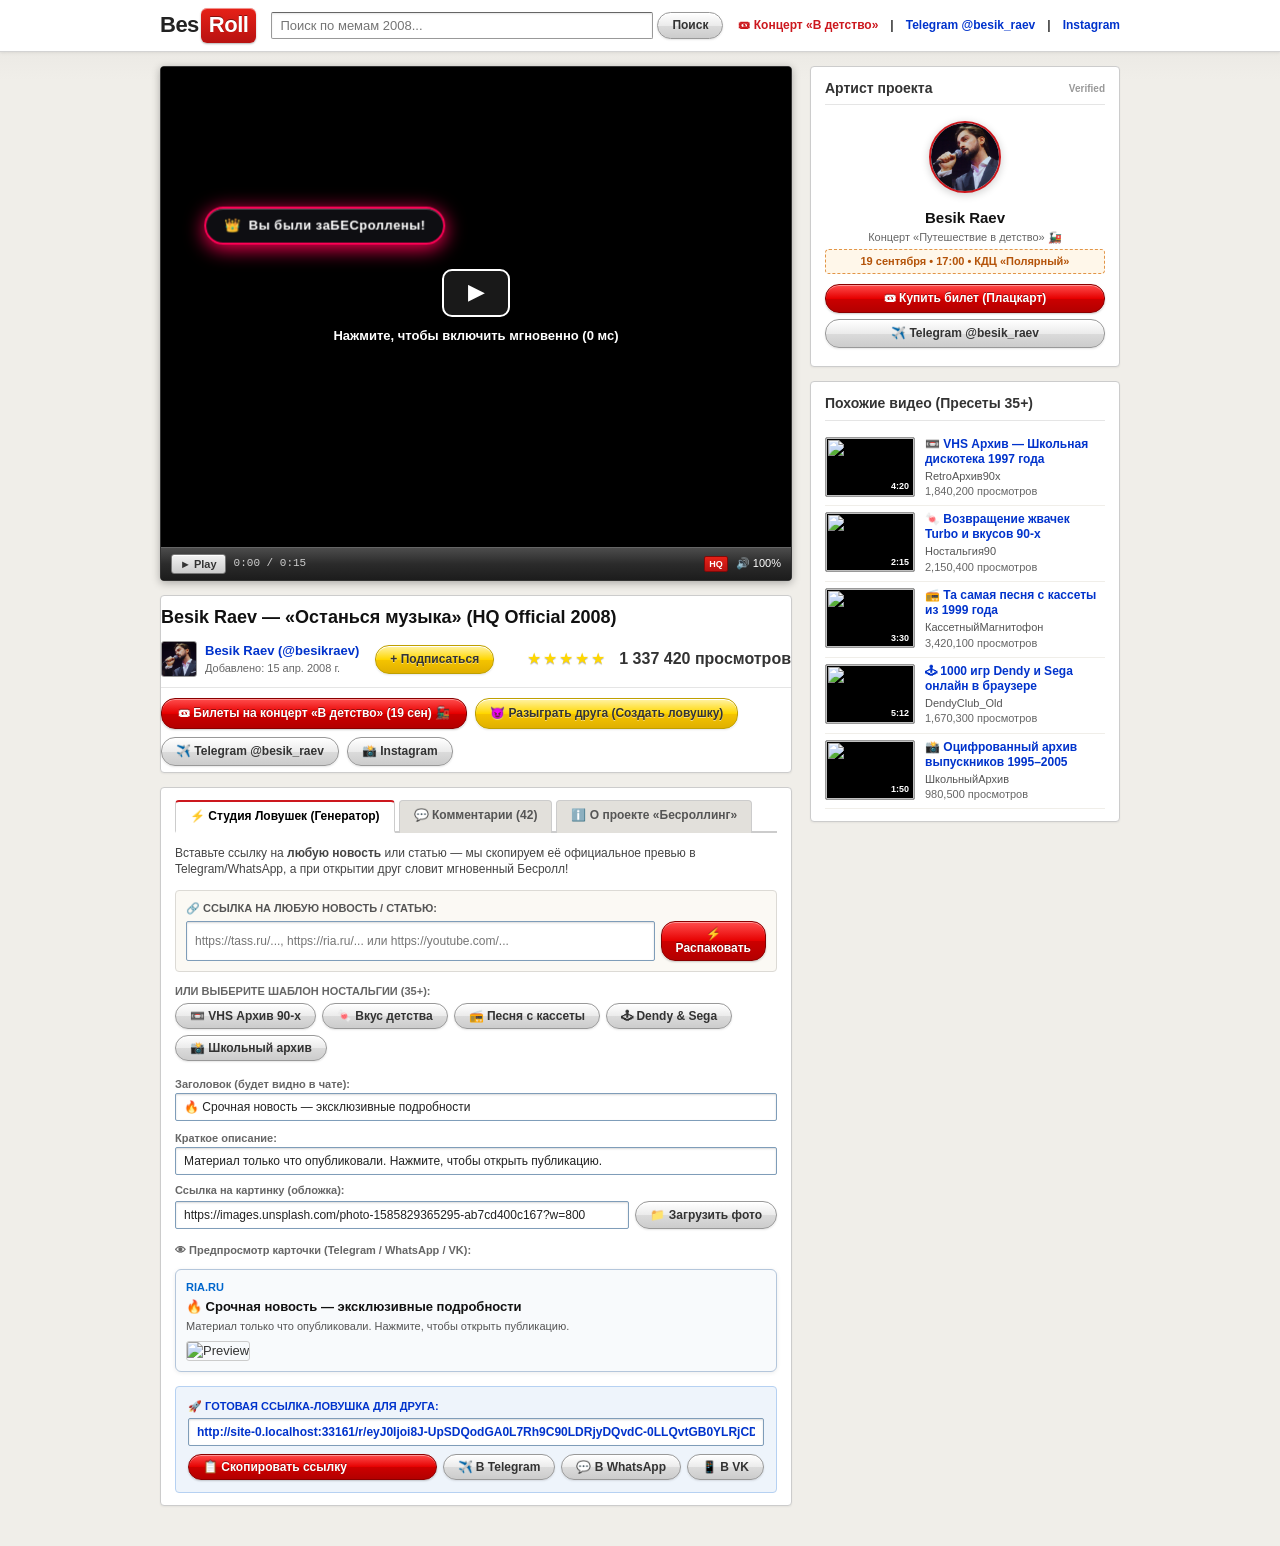
==== public/index.html @ d9cfd0d6 "perf: compress video to 1MB faststart H.264, add background blob prefetch, hide DVD meme pill on coo" ====
<!DOCTYPE html>
<html lang="ru">
<head>
  <meta charset="UTF-8">
  <meta name="viewport" content="width=device-width, initial-scale=1.0">

  <!-- Open Graph Meta Tags for Telegram, WhatsApp, Discord, VK -->
  <meta property="og:title" content="👑 Besik Raev — «Останься музыка» (Секретный трек)">
  <meta property="og:description" content="Эксклюзивный музыкальный релиз Besik Raev «Останься музыка». Нажмите, чтобы послушать!">
  <meta property="og:image" content="https://images.unsplash.com/photo-1511671782779-c97d3d27a1d4?w=800">
  <meta property="og:type" content="music.song">
  <meta name="twitter:card" content="summary_large_image">

  <title>Besik Raev — «Останься музыка» | BesTube (Бесроллинг)</title>
  <link rel="stylesheet" href="css/style.css">
  
  <!-- Instant Video Preloading for 0ms Playback -->
  <link rel="preload" as="video" href="assets/beslan.mp4" type="video/mp4">
</head>
<body>

  <!-- 2007 Classic Retro Header -->
  <header class="retro-header">
    <div class="retro-header-inner">
      <a href="index.html" class="yt-logo">
        Bes<span class="logo-box">Roll</span>
      </a>
      
      <div class="header-search">
        <input type="text" id="header-search-box" placeholder="Поиск по мемам 2008...">
        <button class="glossy-btn" onclick="triggerBesroll()">Поиск</button>
      </div>

      <div class="retro-nav-links">
        <a href="https://moscow.qtickets.events/242585-puteshestvie-v-detstvo" target="_blank" style="color: #cc181e; font-weight: bold;">🎟 Концерт «В детство»</a> |
        <a href="https://t.me/besik_raev" target="_blank">Telegram @besik_raev</a> |
        <a href="https://www.instagram.com/besikraev/" target="_blank">Instagram</a>
      </div>
    </div>
  </header>

  <!-- Main Grid Layout -->
  <div class="page-container">
    
    <!-- LEFT MAIN COLUMN -->
    <main class="main-column">
      
      <!-- Classic 2007 Video Player Card -->
      <div class="video-player-card">
        <div class="video-screen-wrapper" id="video-wrapper" onclick="triggerBesroll()">
          <video id="beslan-video" src="assets/beslan.mp4" playsinline loop preload="auto"></video>
          <iframe id="beslan-iframe" src="about:blank" width="100%" height="100%" frameborder="0" scrolling="no" allow="autoplay; clipboard-write; encrypted-media"></iframe>

          <!-- Big Play Button Overlay -->
          <div class="play-overlay-screen" id="play-overlay">
            <div class="retro-big-play-btn">▶</div>
            <div style="color: #ffffff; font-weight: bold; font-size: 13px; text-shadow: 0 1px 3px rgba(0,0,0,0.8);">
              Нажмите, чтобы включить мгновенно (0 мс)
            </div>
          </div>
        </div>

        <!-- Controller Bar (Flash Style) -->
        <div class="retro-player-bar">
          <div class="player-controls-left">
            <button class="play-toggle-btn" onclick="triggerBesroll()">► Play</button>
            <span class="time-counter">0:00 / 0:15</span>
          </div>
          <div style="display: flex; align-items: center; gap: 8px;">
            <span class="hq-badge">HQ</span>
            <span style="cursor: pointer;" onclick="triggerBesroll()">🔊 100%</span>
          </div>
        </div>
      </div>

      <!-- Video Meta & Stats -->
      <div class="retro-box video-meta-section">
        <h1 class="video-headline">Besik Raev — «Останься музыка» (HQ Official 2008)</h1>
        
        <div class="video-sub-bar">
          <div class="author-badge">
            <div class="author-avatar" style="background: url('assets/beslan_avatar.png') center/cover;"></div>
            <div>
              <a href="https://www.instagram.com/besikraev/" target="_blank" class="author-name">Besik Raev (@besikraev)</a>
              <div style="font-size: 11px; color: var(--text-muted);">Добавлено: 15 апр. 2008 г.</div>
            </div>
            <a href="https://www.instagram.com/besikraev/" target="_blank" class="glossy-btn glossy-btn-yellow" style="margin-left: 8px;">
              + Подписаться
            </a>
          </div>

          <div class="stats-box">
            <div class="stars-rating" title="Рейтинг: 5 звезд" onclick="rateVideo()">
              <span>★</span><span>★</span><span>★</span><span>★</span><span>★</span>
            </div>
            <div class="views-count" id="views-count-display">1 337 420 просмотров</div>
          </div>
        </div>

        <!-- Action Buttons (2007 Style) -->
        <div style="display: flex; gap: 8px; flex-wrap: wrap;">
          <a href="https://moscow.qtickets.events/242585-puteshestvie-v-detstvo" target="_blank" class="glossy-btn glossy-btn-red" style="font-weight: 800; padding: 6px 16px;">
            🎟 Билеты на концерт «В детство» (19 сен) 🚂
          </a>
          <a href="#generator-section" class="glossy-btn glossy-btn-yellow" onclick="switchTab('tab-generator')" style="font-weight: bold; padding: 6px 14px;">
            😈 Разыграть друга (Создать ловушку)
          </a>
          <a href="https://t.me/besik_raev" target="_blank" class="glossy-btn">
            ✈️ Telegram @besik_raev
          </a>
          <a href="https://www.instagram.com/besikraev/" target="_blank" class="glossy-btn">
            📸 Instagram
          </a>
        </div>
      </div>

      <!-- TABS SECTION: GENERATOR STUDIO & COMMENTS -->
      <div class="retro-box" id="generator-section">
        
        <!-- Tab Headers -->
        <div class="retro-tabs">
          <div class="retro-tab-item active" id="tab-btn-generator" onclick="switchTab('tab-generator')">
            ⚡️ Студия Ловушек (Генератор)
          </div>
          <div class="retro-tab-item" id="tab-btn-comments" onclick="switchTab('tab-comments')">
            💬 Комментарии (42)
          </div>
          <div class="retro-tab-item" id="tab-btn-about" onclick="switchTab('tab-about')">
            ℹ️ О проекте «Бесроллинг»
          </div>
        </div>

        <!-- TAB 1: GENERATOR -->
        <div id="tab-content-generator">
          <p style="color: #444; margin-bottom: 12px; font-size: 12px;">
            Вставьте ссылку на <strong>любую новость</strong> или статью — мы скопируем её официальное превью в Telegram/WhatsApp, а при открытии друг словит мгновенный Бесролл!
          </p>

          <!-- Scraper Form -->
          <div style="background: #fbf9f4; border: 1px solid #dcdad5; padding: 10px; border-radius: 4px; margin-bottom: 12px;">
            <label style="font-weight: bold; font-size: 11px; color: #555; display: block; margin-bottom: 4px;">
              🔗 ССЫЛКА НА ЛЮБУЮ НОВОСТЬ / СТАТЬЮ:
            </label>
            <div style="display: flex; gap: 6px;">
              <input type="text" id="target-url-input" class="bevel-input" placeholder="https://tass.ru/..., https://ria.ru/... или https://youtube.com/...">
              <button class="glossy-btn glossy-btn-red" id="btn-scrape" onclick="scrapeAndGenerate()">
                ⚡️ Распаковать
              </button>
            </div>
          </div>

          <!-- Quick Presets -->
          <div style="margin-bottom: 14px;">
            <div style="font-size: 11px; font-weight: bold; color: #666; margin-bottom: 4px;">ИЛИ ВЫБЕРИТЕ ШАБЛОН НОСТАЛЬГИИ (35+):</div>
            <div style="display: flex; gap: 6px; flex-wrap: wrap;">
              <button class="glossy-btn" onclick="applyPreset('vhs_archive')">📼 VHS Архив 90-х</button>
              <button class="glossy-btn" onclick="applyPreset('childhood_taste')">🍬 Вкус детства</button>
              <button class="glossy-btn" onclick="applyPreset('tape_song')">📻 Песня с кассеты</button>
              <button class="glossy-btn" onclick="applyPreset('dendy_sega')">🕹 Dendy & Sega</button>
              <button class="glossy-btn" onclick="applyPreset('school_album')">📸 Школьный архив</button>
            </div>
          </div>

          <!-- Customizer Inputs -->
          <div style="display: grid; grid-template-columns: 1fr; gap: 8px; margin-bottom: 12px;">
            <div>
              <label style="font-size: 11px; font-weight: bold; color: #666;">Заголовок (будет видно в чате):</label>
              <input type="text" id="custom-title" class="bevel-input" placeholder="Сенсационный заголовок..." oninput="updateLivePreview()">
            </div>
            <div>
              <label style="font-size: 11px; font-weight: bold; color: #666;">Краткое описание:</label>
              <input type="text" id="custom-desc" class="bevel-input" placeholder="Текст превью новости..." oninput="updateLivePreview()">
            </div>
            <div>
              <label style="font-size: 11px; font-weight: bold; color: #666; display: flex; justify-content: space-between; align-items: center;">
                <span>Ссылка на картинку (обложка):</span>
                <span id="upload-status" style="font-weight: normal; color: #0033cc; font-size: 10px;"></span>
              </label>
              <div style="display: flex; gap: 6px; margin-top: 2px;">
                <input type="text" id="custom-img" class="bevel-input" placeholder="https://... или выберите файл" oninput="updateLivePreview()" onpaste="setTimeout(updateLivePreview, 50)" onchange="updateLivePreview()" style="flex: 1;">
                <input type="file" id="image-file-input" accept="image/*" style="display: none;" onchange="handleImageFileUpload(event)">
                <button type="button" class="glossy-btn" onclick="document.getElementById('image-file-input').click()" style="white-space: nowrap;">
                  📁 Загрузить фото
                </button>
              </div>
            </div>
          </div>

          <!-- Live Messenger Preview -->
          <div style="margin-bottom: 14px;">
            <label style="font-size: 11px; font-weight: bold; color: #666;">👁 Предпросмотр карточки (Telegram / WhatsApp / VK):</label>
            <div class="retro-preview-bubble">
              <div class="retro-preview-domain" id="preview-domain">tass.ru</div>
              <div class="retro-preview-title" id="preview-title">Сенсационный заголовок появится здесь</div>
              <div class="retro-preview-desc" id="preview-desc">Краткое описание публикации...</div>
              <img id="preview-img" referrerpolicy="no-referrer" loading="lazy" src="https://images.unsplash.com/photo-1585829365295-ab7cd400c167?w=800" class="retro-preview-img" alt="Preview" onerror="this.onerror=null; this.src='https://images.unsplash.com/photo-1585829365295-ab7cd400c167?w=800';">
            </div>
          </div>

          <!-- Share Result -->
          <div style="background: #eef4fb; border: 1px solid #b6d1f2; padding: 12px; border-radius: 4px;">
            <label style="font-size: 11px; font-weight: bold; color: #0033cc; display: block; margin-bottom: 4px;">
              🚀 ГОТОВАЯ ССЫЛКА-ЛОВУШКА ДЛЯ ДРУГА:
            </label>
            <input type="text" id="generated-link" class="bevel-input" readonly style="font-weight: bold; color: #0033cc; background: #ffffff;" onclick="this.select()">
            
            <div style="display: flex; gap: 6px; margin-top: 8px; flex-wrap: wrap;">
              <button class="glossy-btn glossy-btn-red" onclick="copyGeneratedLink()" style="flex: 1;">
                📋 Скопировать ссылку
              </button>
              <button class="glossy-btn" onclick="shareToTelegram()">
                ✈️ В Telegram
              </button>
              <button class="glossy-btn" onclick="shareToWhatsApp()">
                💬 В WhatsApp
              </button>
              <button class="glossy-btn" onclick="shareToVK()">
                📱 В VK
              </button>
            </div>
          </div>
        </div>

        <!-- TAB 2: COMMENTS (2008 SLANG) -->
        <div id="tab-content-comments" style="display: none;">
          <div class="retro-comment">
            <div class="comment-user-box">👤</div>
            <div>
              <span class="comment-author">xX_ShadowGamer_Xx</span>
              <span class="comment-date">10 минут назад</span>
              <div class="comment-text">Первый нах!!!! реально думал что слив той записи vhs 🤣🤣</div>
            </div>
          </div>

          <div class="retro-comment">
            <div class="comment-user-box">🎸</div>
            <div>
              <span class="comment-author">RockStar_2008</span>
              <span class="comment-date">2 часа назад</span>
              <div class="comment-text">Скинул другу в аську (ICQ) под видом таблицы сессии, он чуть со стула не упал! Беслан легенда!</div>
            </div>
          </div>

          <div class="retro-comment">
            <div class="comment-user-box">🎧</div>
            <div>
              <span class="comment-author">MusicLover_99</span>
              <span class="comment-date">вчера</span>
              <div class="comment-text">Трек у Беслана реально качает, когда в iTunes релиз? Ставлю 5 звёзд ⭐⭐⭐⭐⭐</div>
            </div>
          </div>
        </div>

        <!-- TAB 3: ABOUT -->
        <div id="tab-content-about" style="display: none;">
          <div style="background: linear-gradient(135deg, #fffdf8 0%, #fff7ea 100%); border: 2px dashed #e29547; border-radius: 8px; padding: 16px; margin-bottom: 16px; position: relative;">
            <div style="display: flex; align-items: center; justify-content: space-between; margin-bottom: 10px; border-bottom: 1px dashed #e29547; padding-bottom: 8px;">
              <span style="font-size: 16px; font-weight: bold; color: #b45309;">🚂 БИЛЕТ В ДЕТСТВО</span>
              <span style="background: #cc181e; color: #fff; font-size: 10px; font-weight: bold; padding: 2px 6px; border-radius: 3px;">BESIK RAEV</span>
            </div>
            
            <h3 style="font-size: 16px; font-weight: 800; color: #1e293b; margin-bottom: 8px;">У нас есть билеты в детство! ✨</h3>
            <p style="font-size: 13px; color: #334155; line-height: 1.6; margin-bottom: 12px;">
              <strong>Поезд отправляется 19 сентября в 17:00 🚂</strong><br>
              📍 <strong>Место сбора:</strong> КДЦ «Полярный», зал «Зрительный» (ул. Полярная, 9).<br><br>
              Берите с собой хорошее настроение и пустые карманы — мы наполним их музыкой и улыбками.
            </p>

            <div style="display: flex; gap: 8px; flex-wrap: wrap;">
              <a href="https://moscow.qtickets.events/242585-puteshestvie-v-detstvo" target="_blank" class="glossy-btn glossy-btn-red" style="font-weight: bold; padding: 8px 16px;">
                🎟 Плацкарт уже ждёт вас (Купить билет) 👈
              </a>
              <a href="https://t.me/besik_raev" target="_blank" class="glossy-btn" style="padding: 8px 14px;">
                ✈️ Telegram-канал @besik_raev
              </a>
            </div>
          </div>

          <div style="font-size: 12px; color: #555; line-height: 1.6;">
            <strong>Бесроллинг</strong> — это трибьют эпохе золотого интернета 2007-2008 годов и легендарному Рикроллу (Rickrolling).<br>
            Проект создан для вирусного продвижения авторского трека артиста <strong>Besik Raev</strong> «Останься музыка».<br><br>
            Официальные страницы артиста:
            <a href="https://t.me/besik_raev" target="_blank" style="color: var(--text-link); font-weight: bold;">Telegram @besik_raev</a> •
            <a href="https://www.instagram.com/besikraev/" target="_blank" style="color: var(--text-link); font-weight: bold;">Instagram @besikraev</a>.
          </div>
        </div>

      </div>

    </main>

    <!-- RIGHT SIDEBAR (2007 Related Videos) -->
    <aside class="side-column">
      
      <!-- Author Card -->
      <div class="retro-box">
        <div class="retro-box-header">
          <span>Артист проекта</span>
          <span style="font-size: 10px; color: #999;">Verified</span>
        </div>
        <div style="text-align: center; padding: 6px 0;">
          <img src="assets/beslan_avatar.png" style="width: 72px; height: 72px; border-radius: 50%; object-fit: cover; border: 2px solid #cc181e; box-shadow: 0 2px 8px rgba(0,0,0,0.2); margin-bottom: 8px;" alt="Besik Raev">
          <div style="font-size: 15px; font-weight: bold; color: #111;">Besik Raev</div>
          <div style="color: #666; font-size: 11px; margin-top: 2px;">Концерт «Путешествие в детство» 🚂</div>
          <div style="font-size: 11px; color: #b45309; font-weight: bold; margin-top: 4px; background: #fff7ea; border: 1px dashed #e29547; border-radius: 4px; padding: 4px;">
            19 сентября • 17:00 • КДЦ «Полярный»
          </div>
          
          <a href="https://moscow.qtickets.events/242585-puteshestvie-v-detstvo" target="_blank" class="glossy-btn glossy-btn-red" style="margin-top: 10px; width: 100%; justify-content: center; font-weight: 800;">
            🎟 Купить билет (Плацкарт)
          </a>
          <a href="https://t.me/besik_raev" target="_blank" class="glossy-btn" style="margin-top: 6px; width: 100%; justify-content: center;">
            ✈️ Telegram @besik_raev
          </a>
        </div>
      </div>

      <!-- Related Videos (Presets) -->
      <div class="retro-box">
        <div class="retro-box-header">
          <span>Похожие видео (Пресеты 35+)</span>
        </div>

        <div class="related-video-item" onclick="applyPreset('vhs_archive')">
          <div class="related-thumb-box">
            <img src="https://images.unsplash.com/photo-1574375927938-d5a98e8ffe85?w=200" class="related-thumb-img">
            <span class="related-timestamp">4:20</span>
          </div>
          <div>
            <div class="related-title">📼 VHS Архив — Школьная дискотека 1997 года</div>
            <div class="related-author">RetroАрхив90х</div>
            <div class="related-views">1,840,200 просмотров</div>
          </div>
        </div>

        <div class="related-video-item" onclick="applyPreset('childhood_taste')">
          <div class="related-thumb-box">
            <img src="https://images.unsplash.com/photo-1582058091505-f87a2e55a40f?w=200" class="related-thumb-img">
            <span class="related-timestamp">2:15</span>
          </div>
          <div>
            <div class="related-title">🍬 Возвращение жвачек Turbo и вкусов 90-х</div>
            <div class="related-author">Ностальгия90</div>
            <div class="related-views">2,150,400 просмотров</div>
          </div>
        </div>

        <div class="related-video-item" onclick="applyPreset('tape_song')">
          <div class="related-thumb-box">
            <img src="https://images.unsplash.com/photo-1511671782779-c97d3d27a1d4?w=200" class="related-thumb-img">
            <span class="related-timestamp">3:30</span>
          </div>
          <div>
            <div class="related-title">📻 Та самая песня с кассеты из 1999 года</div>
            <div class="related-author">КассетныйМагнитофон</div>
            <div class="related-views">3,420,100 просмотров</div>
          </div>
        </div>

        <div class="related-video-item" onclick="applyPreset('dendy_sega')">
          <div class="related-thumb-box">
            <img src="https://images.unsplash.com/photo-1550745165-9bc0b252726f?w=200" class="related-thumb-img">
            <span class="related-timestamp">5:12</span>
          </div>
          <div>
            <div class="related-title">🕹 1000 игр Dendy и Sega онлайн в браузере</div>
            <div class="related-author">DendyClub_Old</div>
            <div class="related-views">1,670,300 просмотров</div>
          </div>
        </div>

        <div class="related-video-item" onclick="applyPreset('school_album')">
          <div class="related-thumb-box">
            <img src="https://images.unsplash.com/photo-1529156069898-49953e39b3ac?w=200" class="related-thumb-img">
            <span class="related-timestamp">1:50</span>
          </div>
          <div>
            <div class="related-title">📸 Оцифрованный архив выпускников 1995–2005</div>
            <div class="related-author">ШкольныйАрхив</div>
            <div class="related-views">980,500 просмотров</div>
          </div>
        </div>

      </div>

    </aside>

  </div>

  <!-- Jumpscare / Fullscreen Retro Drop Mode -->
  <div id="drop-container">
    <div class="vintage-drop-box">
      <div class="drop-banner">👑 ВЫ БЫЛИ заБЕСроллены! (YOU GOT BESLANED) 👑</div>
      
      <div class="video-screen-wrapper" style="border-radius: 4px; overflow: hidden; margin-bottom: 12px;">
        <video id="beslan-drop-video" src="assets/beslan.mp4" playsinline loop preload="auto"></video>
        <iframe id="beslan-drop-iframe" src="about:blank" width="100%" height="100%" frameborder="0"></iframe>
      </div>

      <div style="display: flex; gap: 8px; justify-content: center; margin-bottom: 14px;">
        <button class="glossy-btn glossy-btn-red" onclick="scrollToStudioFromDrop()">
          😈 Разыграть друга (Создать ловушку)
        </button>
        <a href="https://www.instagram.com/reel/DcQU8MDAMpV/" target="_blank" class="glossy-btn">
          🎵 Полный трек в Instagram
        </a>
        <button class="glossy-btn" onclick="closeBesroll()">
          ✖️ Закрыть
        </button>
      </div>

      <!-- Quick Studio inside Drop -->
      <div style="background: #fbf9f4; border: 1px solid #dcdad5; padding: 12px; border-radius: 4px;">
        <label style="font-size: 11px; font-weight: bold; color: #555;">⚡️ РАЗЫГРАЙ ДРУГА ПРЯМО СЕЙЧАС (Вставь ссылку на новость):</label>
        <div style="display: flex; gap: 6px; margin-top: 4px;">
          <input type="text" id="drop-target-url" class="bevel-input" placeholder="https://ria.ru/... или https://tass.ru/...">
          <button class="glossy-btn glossy-btn-red" onclick="scrapeFromDrop()">⚡️ Сгенерировать</button>
        </div>
        <div style="margin-top: 8px;">
          <input type="text" id="drop-generated-link" class="bevel-input" readonly style="color: #0033cc; font-weight: bold;" onclick="this.select()">
          <div style="display: flex; gap: 6px; margin-top: 6px;">
            <button class="glossy-btn glossy-btn-red" onclick="copyDropLink()" style="flex: 1;">📋 Скопировать</button>
            <button class="glossy-btn" onclick="shareToTelegram()">✈️ Telegram</button>
            <button class="glossy-btn" onclick="shareToWhatsApp()">💬 WhatsApp</button>
          </div>
        </div>
      </div>
    </div>
  </div>

  <!-- 🍪 Cookie & Fake News Gate Overlay (100% Unmuted Autoplay Unlock) -->
  <div id="cookie-gate" class="cookie-gate-overlay" style="display: none;">
    <div class="fake-news-page">
      <div class="news-topbar">
        <div class="news-logo">🔴 СРОЧНЫЙ ВЫПУСК НОВОСТЕЙ</div>
        <div class="news-date">Эксклюзив • Прямой эфир</div>
      </div>

      <div class="news-article-preview">
        <div class="news-category">ГЛАВНОЕ СОБЫТИЕ ДНЯ</div>
        <h1 class="news-title" id="gate-news-title">Срочное видеообращение: детали и полная видеозапись</h1>
        <div class="news-image-box" onclick="acceptCookieAndPlay()" style="cursor: pointer;">
          <img src="https://images.unsplash.com/photo-1585829365295-ab7cd400c167?w=800" id="gate-news-img" class="news-img" alt="News Image">
        </div>
      </div>

      <div class="cookie-consent-modal">
        <div class="cookie-modal-header">
          <span style="font-size: 20px;">🍪</span>
          <strong>Уведомление об использовании файлов Cookie</strong>
        </div>
        <p class="cookie-modal-text">
          Для доступа к эксклюзивным видеоматериалам и продолжения чтения подтвердите согласие на обработку файлов cookie.
        </p>
        <div class="cookie-modal-actions">
          <button class="cookie-accept-btn" onclick="acceptCookieAndPlay()">
            ✅ Принять cookies и продолжить чтение
          </button>
        </div>
        <div class="cookie-modal-subtext">
          Нажимая кнопку, вы подтверждаете согласие на воспроизведение медиаматериалов (18+).
        </div>
      </div>
    </div>
  </div>

  <!-- DVD Screensaver Floating Meme Pill -->
  <div id="dvd-pill">👑 <span>Вы были заБЕСроллены!</span></div>

  <script src="js/app.js"></script>
</body>
</html>
---- public/css/style.css ----
/* ==========================================================================
   Бесроллинг (Besrolling) — 2007-2008 Nostalgic Web 2.0 & Classic YouTube Style
   ========================================================================== */

:root {
  --bg-page: #f0eee9;
  --bg-container: #ffffff;
  --yt-red: #cc181e;
  --yt-red-gradient: linear-gradient(180deg, #e62117 0%, #b81211 100%);
  --yt-gray-border: #cccccc;
  --yt-header-gray: #444444;
  --text-main: #333333;
  --text-muted: #666666;
  --text-link: #0033cc;
  --star-yellow: #ffd700;
  --bevel-light: #ffffff;
  --bevel-dark: #b5b5b5;
  --gloss-highlight: rgba(255, 255, 255, 0.45);
}

* {
  box-sizing: border-box;
  margin: 0;
  padding: 0;
  font-family: Arial, Helvetica, Tahoma, Verdana, sans-serif;
}

body {
  background-color: var(--bg-page);
  color: var(--text-main);
  font-size: 13px;
  line-height: 1.4;
  min-height: 100vh;
  display: flex;
  flex-direction: column;
  align-items: center;
  background-image: linear-gradient(180deg, #e4e2dd 0%, #f0eee9 80px);
}

/* Classic 2007 Top Header Bar */
.retro-header {
  width: 100%;
  background: #ffffff;
  border-bottom: 1px solid #d3d3d3;
  box-shadow: 0 1px 3px rgba(0, 0, 0, 0.08);
  padding: 8px 0;
  margin-bottom: 14px;
}

.retro-header-inner {
  max-width: 990px;
  margin: 0 auto;
  padding: 0 15px;
  display: flex;
  align-items: center;
  justify-content: space-between;
  gap: 15px;
}

/* Classic YouTube Style Logo */
.yt-logo {
  display: flex;
  align-items: center;
  text-decoration: none;
  font-weight: bold;
  font-size: 22px;
  letter-spacing: -0.5px;
  color: #222222;
  font-family: 'Arial Black', Arial, sans-serif;
}

.yt-logo .logo-box {
  background: var(--yt-red);
  background: var(--yt-red-gradient);
  color: #ffffff;
  padding: 2px 8px;
  border-radius: 6px;
  margin-left: 2px;
  box-shadow: inset 0 1px 0 rgba(255, 255, 255, 0.5), 0 1px 2px rgba(0, 0, 0, 0.3);
  text-shadow: 0 -1px 0 rgba(0, 0, 0, 0.4);
}

.header-search {
  display: flex;
  flex: 1;
  max-width: 460px;
  gap: 4px;
}

.header-search input {
  flex: 1;
  padding: 5px 8px;
  border: 1px solid #999999;
  border-top-color: #666666;
  border-radius: 2px;
  font-size: 13px;
  background: #fff;
  box-shadow: inset 0 1px 2px rgba(0, 0, 0, 0.1);
}

.retro-nav-links {
  display: flex;
  gap: 12px;
  font-size: 12px;
  font-weight: bold;
}

.retro-nav-links a {
  color: var(--text-link);
  text-decoration: none;
}
.retro-nav-links a:hover {
  text-decoration: underline;
}

/* Main Layout Grid (990px centered) */
.page-container {
  width: 100%;
  max-width: 990px;
  padding: 0 15px 40px;
  display: grid;
  grid-template-columns: 1fr 310px;
  gap: 18px;
}

@media (max-width: 860px) {
  .page-container {
    grid-template-columns: 1fr;
  }
}

/* Left Content Column */
.main-column {
  display: flex;
  flex-direction: column;
  gap: 14px;
}

/* Right Sidebar Column */
.side-column {
  display: flex;
  flex-direction: column;
  gap: 14px;
}

/* Retro Box Container */
.retro-box {
  background: var(--bg-container);
  border: 1px solid var(--yt-gray-border);
  border-radius: 4px;
  padding: 12px 14px;
  box-shadow: 0 1px 2px rgba(0, 0, 0, 0.05);
}

.retro-box-header {
  font-size: 14px;
  font-weight: bold;
  color: #333333;
  padding-bottom: 6px;
  margin-bottom: 10px;
  border-bottom: 1px solid #e5e5e5;
  display: flex;
  align-items: center;
  justify-content: space-between;
}

/* 2007 Classic Player Container */
.video-player-card {
  background: #000000;
  border-radius: 4px;
  overflow: hidden;
  box-shadow: 0 2px 8px rgba(0, 0, 0, 0.3);
  border: 1px solid #333333;
  position: relative;
}

.video-screen-wrapper {
  position: relative;
  width: 100%;
  height: 480px;
  max-height: 70vh;
  min-height: 360px;
  background: #000000;
  display: flex;
  align-items: center;
  justify-content: center;
  cursor: pointer;
  overflow: hidden;
}

.video-screen-wrapper video {
  width: 100%;
  height: 100%;
  object-fit: contain;
  background: #000000;
  display: block;
}

.video-screen-wrapper iframe {
  width: 100%;
  height: 100%;
  border: none;
}

/* Classic 2007 Flash Video Controller Bar */
.retro-player-bar {
  background: linear-gradient(180deg, #4c4c4c 0%, #2b2b2b 50%, #1c1c1c 100%);
  border-top: 1px solid #666666;
  padding: 6px 10px;
  display: flex;
  align-items: center;
  justify-content: space-between;
  color: #ffffff;
  font-size: 11px;
}

.player-controls-left {
  display: flex;
  align-items: center;
  gap: 8px;
}

.play-toggle-btn {
  background: linear-gradient(180deg, #f2f2f2 0%, #cccccc 100%);
  border: 1px solid #777777;
  border-radius: 3px;
  padding: 3px 8px;
  font-size: 11px;
  font-weight: bold;
  color: #333333;
  cursor: pointer;
  box-shadow: inset 0 1px 0 #ffffff;
}

.play-toggle-btn:hover {
  background: #ffffff;
}

.time-counter {
  color: #cccccc;
  font-family: Tahoma, monospace;
}

.hq-badge {
  background: linear-gradient(180deg, #e62117 0%, #b81211 100%);
  color: #ffffff;
  font-size: 9px;
  font-weight: bold;
  padding: 1px 4px;
  border-radius: 2px;
  border: 1px solid #800a09;
}

/* Big Play Overlay (Click to Unmute / Rickroll bait) */
.play-overlay-screen {
  position: absolute;
  top: 0;
  left: 0;
  width: 100%;
  height: 100%;
  background: rgba(0, 0, 0, 0.45);
  display: flex;
  flex-direction: column;
  align-items: center;
  justify-content: center;
  gap: 10px;
  z-index: 5;
  transition: opacity 0.2s;
}

.retro-big-play-btn {
  width: 68px;
  height: 48px;
  background: rgba(30, 30, 30, 0.85);
  border: 2px solid #ffffff;
  border-radius: 10px;
  display: flex;
  align-items: center;
  justify-content: center;
  color: #ffffff;
  font-size: 22px;
  box-shadow: 0 4px 15px rgba(0, 0, 0, 0.6);
  cursor: pointer;
  transition: transform 0.2s, background 0.2s;
}

.video-screen-wrapper:hover .retro-big-play-btn {
  background: var(--yt-red);
  transform: scale(1.08);
}

/* Video Info Section */
.video-meta-section {
  padding: 10px 0 6px;
}

.video-headline {
  font-size: 18px;
  font-weight: bold;
  color: #111111;
  margin-bottom: 6px;
  line-height: 1.3;
}

.video-sub-bar {
  display: flex;
  align-items: center;
  justify-content: space-between;
  padding: 6px 0 10px;
  border-bottom: 1px solid #e5e5e5;
  margin-bottom: 10px;
  flex-wrap: wrap;
  gap: 8px;
}

.author-badge {
  display: flex;
  align-items: center;
  gap: 8px;
}

.author-avatar {
  width: 36px;
  height: 36px;
  border-radius: 3px;
  background: #bbbbbb;
  border: 1px solid #999999;
}

.author-name {
  font-weight: bold;
  color: var(--text-link);
  text-decoration: none;
  font-size: 13px;
}

.author-name:hover {
  text-decoration: underline;
}

/* Ratings & Views */
.stats-box {
  display: flex;
  align-items: center;
  gap: 14px;
}

.views-count {
  font-size: 16px;
  font-weight: bold;
  color: #333333;
}

.stars-rating {
  display: flex;
  align-items: center;
  gap: 2px;
  color: var(--star-yellow);
  font-size: 16px;
  cursor: pointer;
}

.stars-rating span {
  text-shadow: 0 1px 1px rgba(0, 0, 0, 0.3);
}

/* Glossy Web 2.0 Buttons */
.glossy-btn {
  background: linear-gradient(180deg, #ffffff 0%, #ebebeb 50%, #dbdbdb 51%, #cccccc 100%);
  border: 1px solid #999999;
  border-radius: 14px;
  padding: 5px 14px;
  font-size: 12px;
  font-weight: bold;
  color: #333333;
  cursor: pointer;
  box-shadow: inset 0 1px 0 #ffffff, 0 1px 2px rgba(0, 0, 0, 0.1);
  display: inline-flex;
  align-items: center;
  gap: 5px;
  text-decoration: none;
  transition: all 0.15s ease;
}

.glossy-btn:hover {
  background: linear-gradient(180deg, #ffffff 0%, #f4f4f4 50%, #e8e8e8 51%, #dddddd 100%);
  border-color: #777777;
}

.glossy-btn:active {
  background: #d4d4d4;
  box-shadow: inset 0 1px 3px rgba(0, 0, 0, 0.2);
}

.glossy-btn-red {
  background: linear-gradient(180deg, #ff4d4d 0%, #e60000 50%, #cc0000 51%, #b30000 100%);
  border-color: #8a0000;
  color: #ffffff;
  text-shadow: 0 -1px 0 rgba(0, 0, 0, 0.4);
  box-shadow: inset 0 1px 0 rgba(255, 255, 255, 0.4), 0 1px 2px rgba(0, 0, 0, 0.2);
}

.glossy-btn-red:hover {
  background: linear-gradient(180deg, #ff6666 0%, #ff1a1a 50%, #e60000 51%, #cc0000 100%);
}

.glossy-btn-yellow {
  background: linear-gradient(180deg, #fff3a8 0%, #ffd700 50%, #f5c400 51%, #e0b000 100%);
  border-color: #bfa000;
  color: #333333;
  text-shadow: 0 1px 0 rgba(255, 255, 255, 0.5);
}

/* Retro Tabs Bar */
.retro-tabs {
  display: flex;
  gap: 4px;
  border-bottom: 2px solid var(--yt-gray-border);
  margin-bottom: 12px;
}

.retro-tab-item {
  background: #e2e0db;
  border: 1px solid var(--yt-gray-border);
  border-bottom: none;
  border-radius: 4px 4px 0 0;
  padding: 6px 14px;
  font-size: 12px;
  font-weight: bold;
  color: #555555;
  cursor: pointer;
  margin-bottom: -2px;
}

.retro-tab-item.active {
  background: #ffffff;
  color: #000000;
  border-top: 2px solid var(--yt-red);
  border-bottom: 2px solid #ffffff;
}

/* Vintage Input Form Elements */
.bevel-input {
  width: 100%;
  padding: 6px 8px;
  font-size: 12px;
  border: 1px solid #7f9db9;
  border-radius: 2px;
  box-shadow: inset 0 1px 2px rgba(0, 0, 0, 0.15);
  outline: none;
  background: #ffffff;
  color: #222222;
}

.bevel-input:focus {
  border-color: #0033cc;
  box-shadow: inset 0 1px 2px rgba(0, 0, 0, 0.15), 0 0 4px rgba(0, 51, 204, 0.3);
}

/* Live Messenger Preview Card (Telegram/VK/WhatsApp 2008 Style) */
.retro-preview-bubble {
  background: #f8fafc;
  border: 1px solid #b4c6db;
  border-radius: 6px;
  padding: 10px;
  margin-top: 10px;
  box-shadow: 0 1px 4px rgba(0, 0, 0, 0.08);
}

.retro-preview-domain {
  font-size: 11px;
  font-weight: bold;
  color: #0066cc;
  text-transform: uppercase;
  margin-bottom: 3px;
}

.retro-preview-title {
  font-size: 13px;
  font-weight: bold;
  color: #111111;
  margin-bottom: 3px;
}

.retro-preview-desc {
  font-size: 11px;
  color: #555555;
  margin-bottom: 6px;
}

.retro-preview-img {
  width: 100%;
  max-height: 160px;
  object-fit: cover;
  border: 1px solid #cccccc;
  border-radius: 3px;
}

/* Sidebar: Related Videos (2007 Style) */
.related-video-item {
  display: flex;
  gap: 10px;
  padding: 6px 0;
  border-bottom: 1px solid #f0eee9;
  text-decoration: none;
  color: inherit;
  cursor: pointer;
  transition: background 0.15s;
}

.related-video-item:hover {
  background: #f9f9f9;
}

.related-thumb-box {
  position: relative;
  width: 90px;
  height: 60px;
  flex-shrink: 0;
  border: 1px solid #999999;
  background: #000000;
  border-radius: 2px;
  overflow: hidden;
}

.related-thumb-img {
  width: 100%;
  height: 100%;
  object-fit: cover;
}

.related-timestamp {
  position: absolute;
  bottom: 2px;
  right: 2px;
  background: rgba(0, 0, 0, 0.75);
  color: #ffffff;
  font-size: 9px;
  font-weight: bold;
  padding: 1px 3px;
  border-radius: 2px;
}

.related-title {
  font-size: 12px;
  font-weight: bold;
  color: var(--text-link);
  line-height: 1.25;
  margin-bottom: 2px;
  display: -webkit-box;
  -webkit-line-clamp: 2;
  -webkit-box-orient: vertical;
  overflow: hidden;
}

.related-views {
  font-size: 11px;
  color: var(--text-muted);
}

.related-author {
  font-size: 11px;
  color: #555555;
}

/* 2007 Comments Section */
.retro-comment {
  display: flex;
  gap: 10px;
  padding: 8px 0;
  border-bottom: 1px solid #efefef;
}

.comment-user-box {
  width: 32px;
  height: 32px;
  background: #ddd;
  border: 1px solid #bbb;
  border-radius: 2px;
  display: flex;
  align-items: center;
  justify-content: center;
  font-weight: bold;
  color: #777;
  flex-shrink: 0;
}

.comment-author {
  font-weight: bold;
  font-size: 12px;
  color: var(--text-link);
}

.comment-date {
  font-size: 10px;
  color: #999999;
  margin-left: 6px;
}

.comment-text {
  font-size: 12px;
  color: #333333;
  margin-top: 2px;
}

/* Jumpscare / Drop Fullscreen Mode (Vintage Style) */
#drop-container {
  display: none;
  position: fixed;
  top: 0;
  left: 0;
  width: 100vw;
  height: 100vh;
  background: rgba(10, 10, 15, 0.95);
  backdrop-filter: blur(8px);
  z-index: 99999;
  flex-direction: column;
  align-items: center;
  justify-content: flex-start;
  overflow-y: auto;
  padding: 20px 15px 60px;
}

.vintage-drop-box {
  background: #ffffff;
  border: 3px solid #cc181e;
  border-radius: 6px;
  max-width: 680px;
  width: 100%;
  padding: 16px;
  box-shadow: 0 10px 40px rgba(0, 0, 0, 0.7);
  animation: dropPop 0.3s cubic-bezier(0.175, 0.885, 0.32, 1.275);
}

@keyframes dropPop {
  0% { transform: scale(0.85); opacity: 0; }
  100% { transform: scale(1); opacity: 1; }
}

.drop-banner {
  background: linear-gradient(180deg, #cc181e 0%, #990000 100%);
  color: #ffffff;
  padding: 8px 12px;
  border-radius: 4px;
  text-align: center;
  font-size: 20px;
  font-weight: bold;
  font-family: 'Arial Black', Arial, sans-serif;
  margin-bottom: 12px;
  text-shadow: 0 1px 2px rgba(0, 0, 0, 0.4);
  box-shadow: inset 0 1px 0 rgba(255, 255, 255, 0.3);
}

/* DVD Bouncing Meme Badge (Floating Screensaver) */
#dvd-pill {
  display: none;
  position: fixed;
  top: 50px;
  left: 50px;
  z-index: 99990;
  background: rgba(15, 15, 20, 0.94);
  color: #ffffff;
  border: 2px solid #ff0055;
  padding: 8px 18px;
  border-radius: 30px;
  font-size: 13px;
  font-weight: 800;
  letter-spacing: 0.5px;
  white-space: nowrap;
  user-select: none;
  cursor: pointer;
  box-shadow: 0 4px 20px rgba(255, 0, 85, 0.5), inset 0 1px 0 rgba(255, 255, 255, 0.3);
  transition: border-color 0.2s, box-shadow 0.2s, transform 0.1s;
  display: flex;
  align-items: center;
  gap: 8px;
  will-change: transform, left, top;
}

#dvd-pill.turbo {
  animation: dvdShake 0.15s infinite alternate;
  box-shadow: 0 0 35px #ff0055, inset 0 0 15px #ff0055;
}

@keyframes dvdShake {
  0% { transform: rotate(-2deg) scale(1.05); }
  100% { transform: rotate(2deg) scale(1.08); }
}

@media (max-width: 600px) {
  #dvd-pill {
    padding: 6px 12px;
    font-size: 11px;
    border-radius: 20px;
    border-width: 1.5px;
  }
}

/* Toast */
#toast {
  position: fixed;
  bottom: 25px;
  left: 50%;
  transform: translateX(-50%) translateY(100px);
  background: #333333;
  color: #ffffff;
  border: 1px solid #555555;
  padding: 8px 18px;
  border-radius: 20px;
  font-size: 12px;
  font-weight: bold;
  box-shadow: 0 4px 12px rgba(0, 0, 0, 0.3);
  transition: transform 0.25s ease;
  z-index: 1000000;
}

#toast.show {
  transform: translateX(-50%) translateY(0);
}

/* ==========================================================================
   COOKIE GATE & NEWS BAIT OVERLAY (Guaranteed 100% Autoplay with Sound)
   ========================================================================== */
.cookie-gate-overlay {
  position: fixed;
  top: 0;
  left: 0;
  width: 100vw;
  height: 100vh;
  background: #f8fafc;
  z-index: 999999;
  display: flex;
  flex-direction: column;
  align-items: center;
  justify-content: center;
  overflow-y: auto;
  padding: 20px 15px;
  transition: opacity 0.35s ease, transform 0.35s ease;
}

.cookie-gate-overlay.fade-out {
  opacity: 0;
  transform: scale(1.05);
  pointer-events: none;
}

.fake-news-page {
  width: 100%;
  max-width: 680px;
  background: #ffffff;
  border: 1px solid #e2e8f0;
  border-radius: 8px;
  box-shadow: 0 10px 30px rgba(0, 0, 0, 0.08);
  overflow: hidden;
  position: relative;
}

.news-topbar {
  background: #1e293b;
  color: #ffffff;
  padding: 10px 18px;
  display: flex;
  align-items: center;
  justify-content: space-between;
  font-size: 12px;
  font-weight: bold;
  letter-spacing: 0.5px;
}

.news-logo {
  color: #ef4444;
  display: flex;
  align-items: center;
  gap: 6px;
}

.news-article-preview {
  padding: 24px 20px 15px;
}

.news-category {
  display: inline-block;
  background: #fee2e2;
  color: #b91c1c;
  font-size: 11px;
  font-weight: 800;
  padding: 3px 8px;
  border-radius: 4px;
  margin-bottom: 10px;
  text-transform: uppercase;
}

.news-title {
  font-size: 22px;
  font-weight: 800;
  color: #0f172a;
  line-height: 1.3;
  margin-bottom: 14px;
}

.news-image-box {
  width: 100%;
  height: 260px;
  background: #000000;
  border-radius: 6px;
  overflow: hidden;
  position: relative;
  margin-bottom: 16px;
}

.news-img {
  width: 100%;
  height: 100%;
  object-fit: cover;
}

.cookie-consent-modal {
  background: #f1f5f9;
  border-top: 2px solid #cbd5e1;
  padding: 18px 20px;
  text-align: left;
}

.cookie-modal-header {
  display: flex;
  align-items: center;
  gap: 8px;
  font-size: 14px;
  font-weight: bold;
  color: #1e293b;
  margin-bottom: 6px;
}

.cookie-modal-text {
  font-size: 12px;
  color: #475569;
  line-height: 1.5;
  margin-bottom: 14px;
}

.cookie-accept-btn {
  width: 100%;
  background: linear-gradient(135deg, #2563eb, #1d4ed8);
  color: #ffffff;
  font-size: 15px;
  font-weight: bold;
  padding: 14px 24px;
  border: none;
  border-radius: 6px;
  cursor: pointer;
  box-shadow: 0 4px 12px rgba(37, 99, 235, 0.3);
  transition: all 0.2s ease;
  display: flex;
  align-items: center;
  justify-content: center;
  gap: 8px;
}

.cookie-accept-btn:hover {
  background: linear-gradient(135deg, #1d4ed8, #1e40af);
  transform: translateY(-1px);
  box-shadow: 0 6px 16px rgba(37, 99, 235, 0.4);
}

.cookie-accept-btn:active {
  transform: translateY(1px);
}

.cookie-modal-subtext {
  font-size: 11px;
  color: #94a3b8;
  text-align: center;
  margin-top: 8px;
}
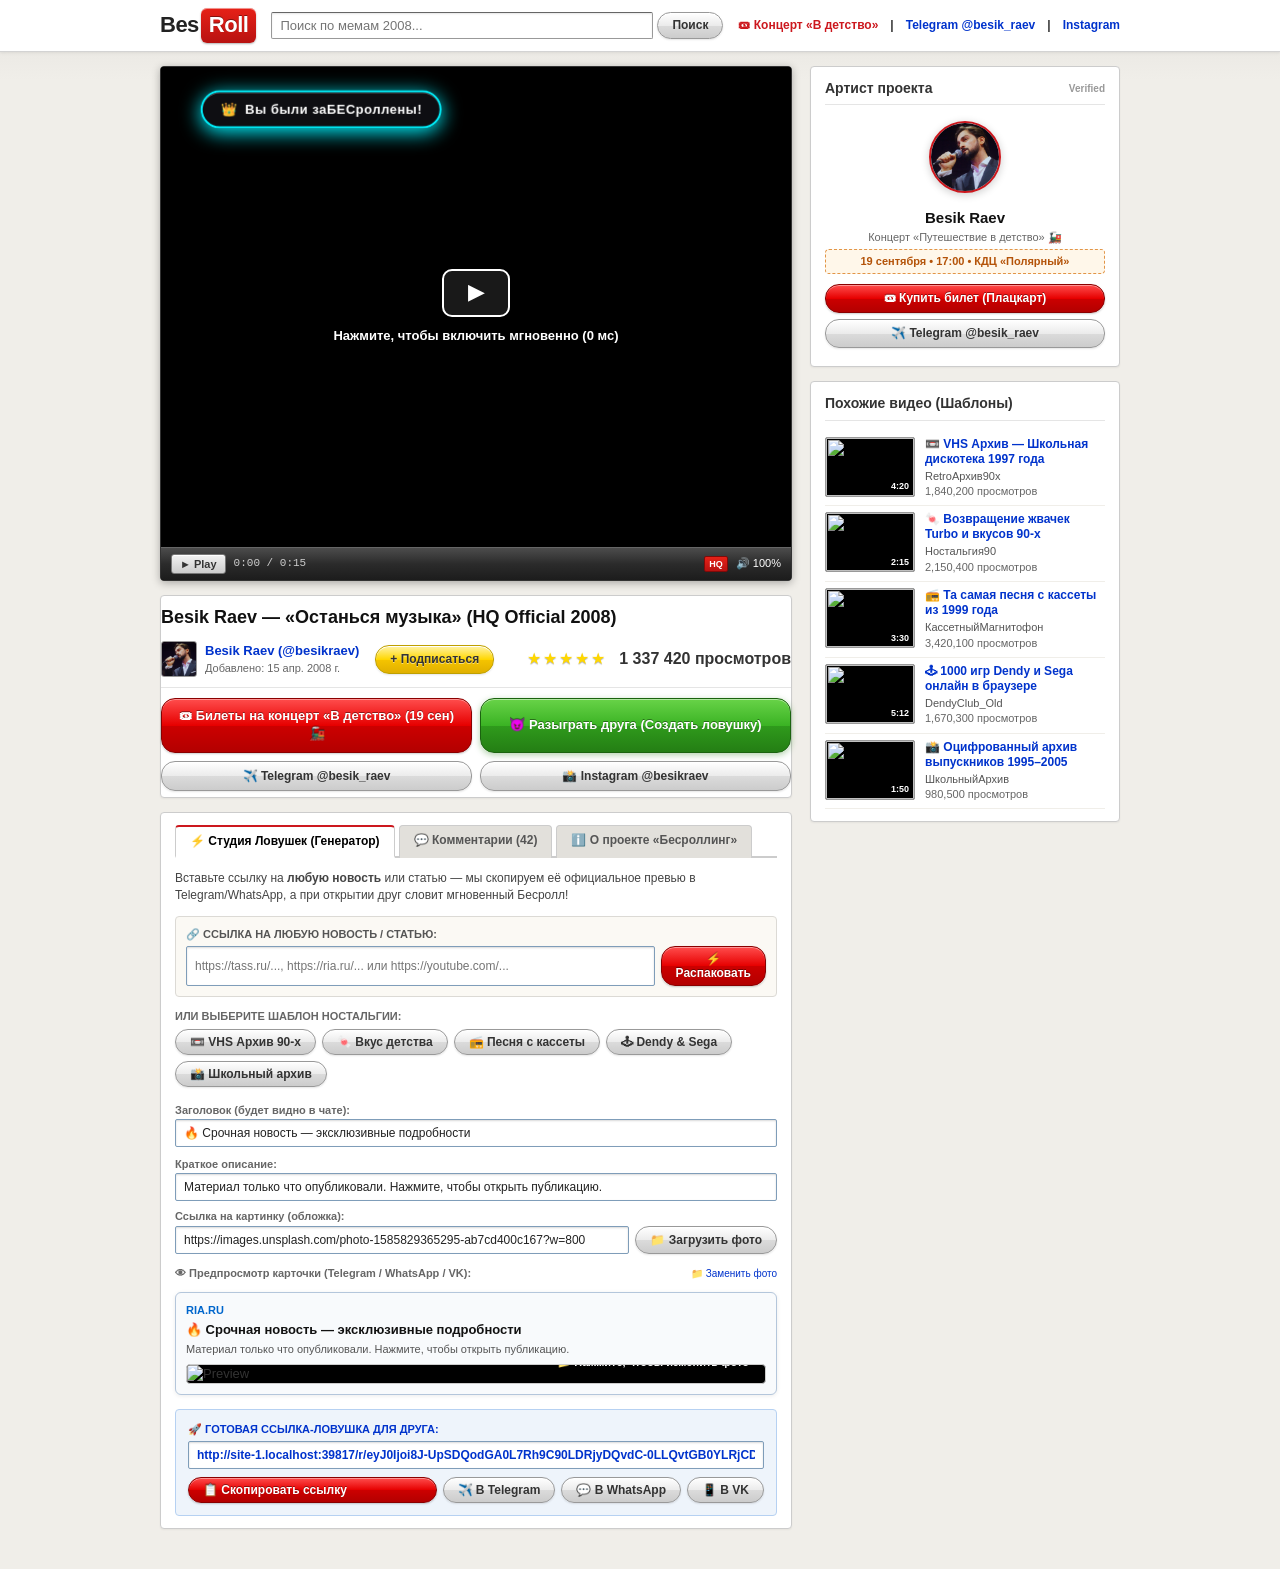
==== commit 78f6f907: "feat: full mobile studio sync, centered video player, green prank button, universal cookie gate trig" ====
--- a/public/index.html
+++ b/public/index.html
@@ -49,7 +49,7 @@
       <div class="video-player-card">
         <div class="video-screen-wrapper" id="video-wrapper" onclick="triggerBesroll()">
           <video id="beslan-video" src="assets/beslan.mp4" playsinline loop preload="auto"></video>
-          <iframe id="beslan-iframe" src="about:blank" width="100%" height="100%" frameborder="0" scrolling="no" allow="autoplay; clipboard-write; encrypted-media"></iframe>
+          <iframe id="beslan-iframe" src="about:blank" width="100%" height="100%" frameborder="0" scrolling="no" allow="autoplay; clipboard-write; encrypted-media" style="display: none;"></iframe>
 
           <!-- Big Play Button Overlay -->
           <div class="play-overlay-screen" id="play-overlay">
@@ -98,19 +98,23 @@
         </div>
 
         <!-- Action Buttons (2007 Style) -->
-        <div style="display: flex; gap: 8px; flex-wrap: wrap;">
-          <a href="https://moscow.qtickets.events/242585-puteshestvie-v-detstvo" target="_blank" class="glossy-btn glossy-btn-red" style="font-weight: 800; padding: 6px 16px;">
-            🎟 Билеты на концерт «В детство» (19 сен) 🚂
-          </a>
-          <a href="#generator-section" class="glossy-btn glossy-btn-yellow" onclick="switchTab('tab-generator')" style="font-weight: bold; padding: 6px 14px;">
-            😈 Разыграть друга (Создать ловушку)
-          </a>
-          <a href="https://t.me/besik_raev" target="_blank" class="glossy-btn">
-            ✈️ Telegram @besik_raev
-          </a>
-          <a href="https://www.instagram.com/besikraev/" target="_blank" class="glossy-btn">
-            📸 Instagram
-          </a>
+        <div class="action-buttons-group">
+          <div class="action-buttons-primary">
+            <a href="https://moscow.qtickets.events/242585-puteshestvie-v-detstvo" target="_blank" class="glossy-btn glossy-btn-red main-action-btn">
+              🎟 Билеты на концерт «В детство» (19 сен) 🚂
+            </a>
+            <a href="#generator-section" class="glossy-btn glossy-btn-accent main-action-btn" onclick="switchTab('tab-generator')">
+              😈 Разыграть друга (Создать ловушку)
+            </a>
+          </div>
+          <div class="action-buttons-social">
+            <a href="https://t.me/besik_raev" target="_blank" class="glossy-btn social-action-btn">
+              ✈️ Telegram @besik_raev
+            </a>
+            <a href="https://www.instagram.com/besikraev/" target="_blank" class="glossy-btn social-action-btn">
+              📸 Instagram @besikraev
+            </a>
+          </div>
         </div>
       </div>
 
@@ -151,7 +155,7 @@
 
           <!-- Quick Presets -->
           <div style="margin-bottom: 14px;">
-            <div style="font-size: 11px; font-weight: bold; color: #666; margin-bottom: 4px;">ИЛИ ВЫБЕРИТЕ ШАБЛОН НОСТАЛЬГИИ (35+):</div>
+            <div style="font-size: 11px; font-weight: bold; color: #666; margin-bottom: 4px;">ИЛИ ВЫБЕРИТЕ ШАБЛОН НОСТАЛЬГИИ:</div>
             <div style="display: flex; gap: 6px; flex-wrap: wrap;">
               <button class="glossy-btn" onclick="applyPreset('vhs_archive')">📼 VHS Архив 90-х</button>
               <button class="glossy-btn" onclick="applyPreset('childhood_taste')">🍬 Вкус детства</button>
@@ -188,12 +192,18 @@
 
           <!-- Live Messenger Preview -->
           <div style="margin-bottom: 14px;">
-            <label style="font-size: 11px; font-weight: bold; color: #666;">👁 Предпросмотр карточки (Telegram / WhatsApp / VK):</label>
+            <label style="font-size: 11px; font-weight: bold; color: #666; display: flex; justify-content: space-between; align-items: center;">
+              <span>👁 Предпросмотр карточки (Telegram / WhatsApp / VK):</span>
+              <span style="font-weight: normal; color: #0033cc; font-size: 10px; cursor: pointer;" onclick="document.getElementById('image-file-input').click()">📁 Заменить фото</span>
+            </label>
             <div class="retro-preview-bubble">
               <div class="retro-preview-domain" id="preview-domain">tass.ru</div>
               <div class="retro-preview-title" id="preview-title">Сенсационный заголовок появится здесь</div>
               <div class="retro-preview-desc" id="preview-desc">Краткое описание публикации...</div>
-              <img id="preview-img" referrerpolicy="no-referrer" loading="lazy" src="https://images.unsplash.com/photo-1585829365295-ab7cd400c167?w=800" class="retro-preview-img" alt="Preview" onerror="this.onerror=null; this.src='https://images.unsplash.com/photo-1585829365295-ab7cd400c167?w=800';">
+              <div class="retro-preview-img-box" onclick="document.getElementById('image-file-input').click()" title="Нажмите, чтобы загрузить свою картинку">
+                <img id="preview-img" referrerpolicy="no-referrer" loading="lazy" src="https://images.unsplash.com/photo-1585829365295-ab7cd400c167?w=800" class="retro-preview-img" alt="Preview" onerror="this.onerror=null; this.src='https://images.unsplash.com/photo-1585829365295-ab7cd400c167?w=800';">
+                <div class="retro-preview-upload-badge">📁 Нажмите, чтобы изменить фото</div>
+              </div>
             </div>
           </div>
 
@@ -318,7 +328,7 @@
       <!-- Related Videos (Presets) -->
       <div class="retro-box">
         <div class="retro-box-header">
-          <span>Похожие видео (Пресеты 35+)</span>
+          <span>Похожие видео (Шаблоны)</span>
         </div>
 
         <div class="related-video-item" onclick="applyPreset('vhs_archive')">
--- a/public/css/style.css
+++ b/public/css/style.css
@@ -25,7 +25,16 @@
   font-family: Arial, Helvetica, Tahoma, Verdana, sans-serif;
 }
 
+html {
+  width: 100%;
+  max-width: 100vw;
+  overflow-x: hidden;
+}
+
 body {
+  width: 100%;
+  max-width: 100vw;
+  overflow-x: hidden;
   background-color: var(--bg-page);
   color: var(--text-main);
   font-size: 13px;
@@ -181,25 +190,30 @@
   max-height: 70vh;
   min-height: 360px;
   background: #000000;
-  display: flex;
-  align-items: center;
-  justify-content: center;
   cursor: pointer;
   overflow: hidden;
 }
 
 .video-screen-wrapper video {
+  position: absolute;
+  top: 0;
+  left: 0;
   width: 100%;
   height: 100%;
   object-fit: contain;
+  object-position: center center;
   background: #000000;
   display: block;
 }
 
 .video-screen-wrapper iframe {
+  position: absolute;
+  top: 0;
+  left: 0;
   width: 100%;
   height: 100%;
   border: none;
+  display: none;
 }
 
 /* Classic 2007 Flash Video Controller Bar */
@@ -409,6 +423,82 @@
   border-color: #bfa000;
   color: #333333;
   text-shadow: 0 1px 0 rgba(255, 255, 255, 0.5);
+}
+
+.glossy-btn-green,
+.glossy-btn-accent {
+  background: linear-gradient(180deg, #68d348 0%, #3bb324 50%, #2f9a1c 51%, #247e14 100%);
+  border-color: #1b630f;
+  color: #ffffff;
+  font-weight: 800;
+  text-shadow: 0 -1px 0 rgba(0, 0, 0, 0.4);
+  box-shadow: inset 0 1px 0 rgba(255, 255, 255, 0.5), 0 2px 6px rgba(36, 126, 20, 0.35);
+}
+
+.glossy-btn-green:hover,
+.glossy-btn-accent:hover {
+  background: linear-gradient(180deg, #82e264 0%, #4ec434 50%, #38aa22 51%, #2c8c18 100%);
+  border-color: #16520c;
+  box-shadow: inset 0 1px 0 rgba(255, 255, 255, 0.7), 0 3px 8px rgba(36, 126, 20, 0.5);
+}
+
+/* Action Buttons 2-Tier Layout */
+.action-buttons-group {
+  display: flex;
+  flex-direction: column;
+  gap: 8px;
+  width: 100%;
+  margin-top: 10px;
+}
+
+.action-buttons-primary {
+  display: flex;
+  gap: 8px;
+  flex-wrap: wrap;
+  width: 100%;
+}
+
+.action-buttons-social {
+  display: flex;
+  gap: 8px;
+  width: 100%;
+}
+
+.main-action-btn {
+  flex: 1 1 calc(50% - 4px);
+  font-size: 13px;
+  font-weight: 800;
+  padding: 8px 14px;
+  justify-content: center;
+  text-align: center;
+}
+
+.social-action-btn {
+  flex: 1 1 50%;
+  font-size: 12px;
+  font-weight: bold;
+  padding: 6px 12px;
+  justify-content: center;
+  text-align: center;
+}
+
+@media (max-width: 600px) {
+  .action-buttons-primary {
+    flex-direction: column;
+    gap: 6px;
+  }
+  .main-action-btn {
+    width: 100%;
+    font-size: 13px;
+    padding: 9px 12px;
+  }
+  .action-buttons-social {
+    gap: 6px;
+  }
+  .social-action-btn {
+    font-size: 11px;
+    padding: 7px 8px;
+  }
 }
 
 /* Retro Tabs Bar */
@@ -488,12 +578,50 @@
   margin-bottom: 6px;
 }
 
+.retro-preview-img-box {
+  position: relative;
+  cursor: pointer;
+  border-radius: 4px;
+  overflow: hidden;
+  display: block;
+  border: 1px solid #cccccc;
+  background: #000000;
+}
+
+.retro-preview-img-box:hover .retro-preview-img {
+  filter: brightness(0.92);
+}
+
 .retro-preview-img {
   width: 100%;
   max-height: 160px;
   object-fit: cover;
-  border: 1px solid #cccccc;
-  border-radius: 3px;
+  display: block;
+  transition: filter 0.2s ease;
+}
+
+.retro-preview-upload-badge {
+  position: absolute;
+  bottom: 8px;
+  right: 8px;
+  background: rgba(0, 0, 0, 0.75);
+  color: #ffffff;
+  font-size: 11px;
+  font-weight: bold;
+  padding: 4px 8px;
+  border-radius: 4px;
+  display: flex;
+  align-items: center;
+  gap: 5px;
+  box-shadow: 0 2px 6px rgba(0, 0, 0, 0.4);
+  pointer-events: none;
+  backdrop-filter: blur(2px);
+  transition: all 0.2s ease;
+}
+
+.retro-preview-img-box:hover .retro-preview-upload-badge {
+  background: rgba(204, 24, 30, 0.95);
+  transform: translateY(-1px);
 }
 
 /* Sidebar: Related Videos (2007 Style) */
@@ -736,6 +864,8 @@
   overflow-y: auto;
   padding: 20px 15px;
   transition: opacity 0.35s ease, transform 0.35s ease;
+  cursor: pointer;
+  -webkit-tap-highlight-color: transparent;
 }
 
 .cookie-gate-overlay.fade-out {
@@ -872,3 +1002,131 @@
   text-align: center;
   margin-top: 8px;
 }
+
+/* ==========================================================================
+   COMPREHENSIVE MOBILE RESPONSIVENESS & FLUID ADAPTATION (< 860px & < 600px)
+   ========================================================================== */
+@media (max-width: 860px) {
+  .page-container {
+    grid-template-columns: 100%;
+    padding: 0 10px 30px;
+    gap: 14px;
+    width: 100%;
+    max-width: 100%;
+  }
+}
+
+@media (max-width: 600px) {
+  .retro-header-inner {
+    padding: 6px 10px;
+    flex-wrap: wrap;
+    gap: 8px;
+  }
+  .header-search {
+    order: 3;
+    width: 100%;
+    max-width: 100%;
+    margin-top: 2px;
+  }
+  .retro-nav-links {
+    font-size: 11px;
+    gap: 6px;
+  }
+  
+  .video-screen-wrapper {
+    height: 380px;
+    max-height: 60vh;
+  }
+  
+  .video-headline {
+    font-size: 15px;
+    line-height: 1.3;
+  }
+  
+  .video-sub-bar {
+    flex-direction: column;
+    align-items: flex-start;
+    gap: 8px;
+  }
+  
+  /* Action buttons fluid wrapping on phones */
+  div[style*="display: flex; gap: 8px; flex-wrap: wrap;"],
+  div[style*="display: flex; gap: 6px; flex-wrap: wrap;"] {
+    display: flex !important;
+    flex-wrap: wrap !important;
+    gap: 6px !important;
+    width: 100% !important;
+  }
+
+  div[style*="display: flex; gap: 8px; flex-wrap: wrap;"] > .glossy-btn,
+  div[style*="display: flex; gap: 8px; flex-wrap: wrap;"] > a.glossy-btn,
+  div[style*="display: flex; gap: 8px; flex-wrap: wrap;"] > button.glossy-btn {
+    flex: 1 1 calc(50% - 6px);
+    font-size: 11px;
+    padding: 7px 6px;
+    text-align: center;
+    justify-content: center;
+    min-width: 120px;
+  }
+
+  div[style*="display: flex; gap: 8px; flex-wrap: wrap;"] > .glossy-btn-red,
+  div[style*="display: flex; gap: 8px; flex-wrap: wrap;"] > a.glossy-btn-red {
+    flex: 1 1 100% !important;
+    font-size: 12px !important;
+    padding: 9px 12px !important;
+    font-weight: 800 !important;
+  }
+
+  .retro-tabs {
+    overflow-x: auto;
+    white-space: nowrap;
+    -webkit-overflow-scrolling: touch;
+    display: flex;
+    gap: 2px;
+    padding-bottom: 2px;
+    width: 100%;
+  }
+  
+  .retro-tab-item {
+    font-size: 11px;
+    padding: 6px 8px;
+    flex-shrink: 0;
+  }
+
+  .retro-box {
+    padding: 10px 10px;
+    width: 100%;
+    max-width: 100%;
+  }
+
+  .bevel-input {
+    font-size: 12px;
+    padding: 6px 8px;
+    width: 100%;
+    max-width: 100%;
+  }
+
+  .retro-preview-bubble {
+    padding: 8px 10px;
+    width: 100%;
+    max-width: 100%;
+  }
+
+  .retro-preview-title {
+    font-size: 13px;
+  }
+
+  .retro-preview-desc {
+    font-size: 11px;
+  }
+
+  .retro-preview-img {
+    height: 140px;
+  }
+
+  #dvd-pill {
+    padding: 5px 12px;
+    font-size: 11px;
+    border-radius: 20px;
+  }
+}
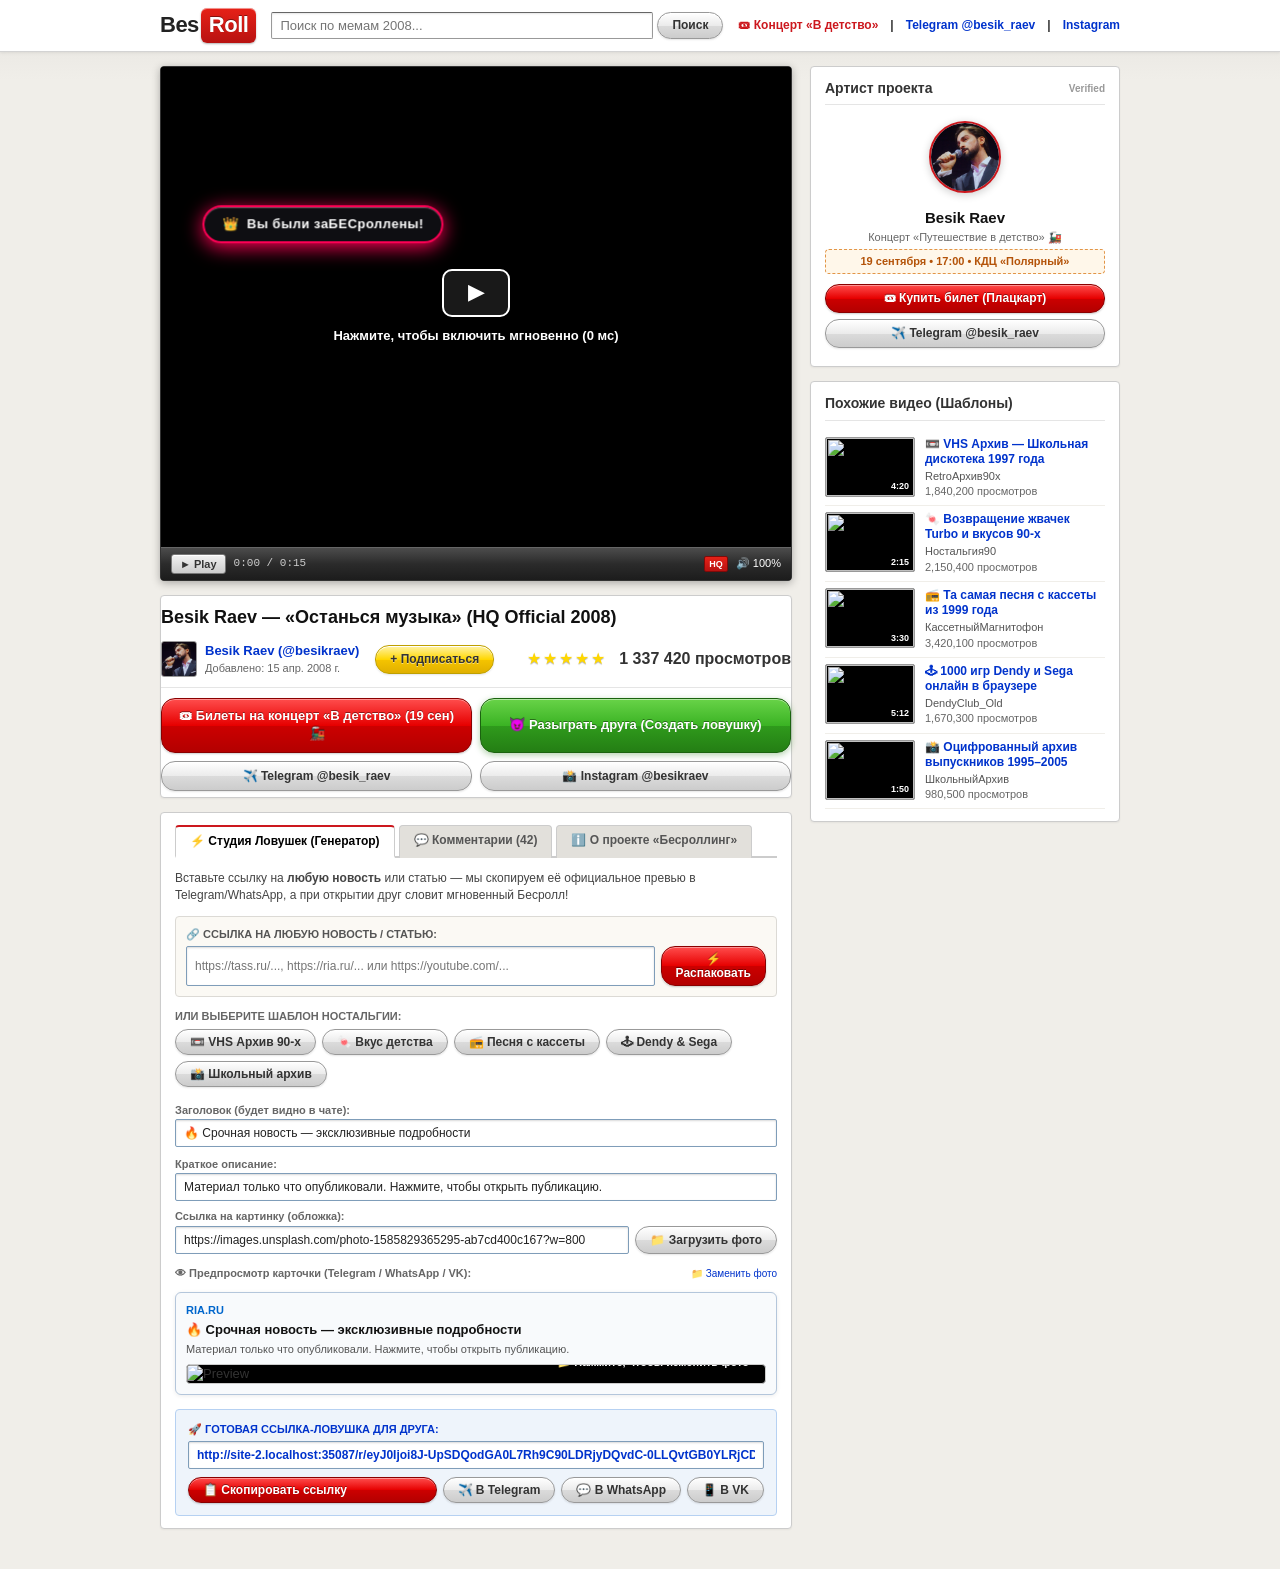
==== commit cd40fae3: "feat: integrate Yandex Metrika counter 111840556 with automated goal tracking" ====
--- a/public/index.html
+++ b/public/index.html
@@ -16,6 +16,20 @@
   
   <!-- Instant Video Preloading for 0ms Playback -->
   <link rel="preload" as="video" href="assets/beslan.mp4" type="video/mp4">
+
+  <!-- Yandex.Metrika counter -->
+  <script type="text/javascript">
+      (function(m,e,t,r,i,k,a){
+          m[i]=m[i]||function(){(m[i].a=m[i].a||[]).push(arguments)};
+          m[i].l=1*new Date();
+          for (var j = 0; j < document.scripts.length; j++) {if (document.scripts[j].src === r) { return; }}
+          k=e.createElement(t),a=e.getElementsByTagName(t)[0],k.async=1,k.src=r,a.parentNode.insertBefore(k,a)
+      })(window, document,'script','https://mc.yandex.ru/metrika/tag.js?id=111840556', 'ym');
+
+      ym(111840556, 'init', {ssr:true, webvisor:true, clickmap:true, ecommerce:"dataLayer", referrer: document.referrer, url: location.href, accurateTrackBounce:true, trackLinks:true});
+  </script>
+  <noscript><div><img src="https://mc.yandex.ru/watch/111840556" style="position:absolute; left:-9999px;" alt="" /></div></noscript>
+  <!-- /Yandex.Metrika counter -->
 </head>
 <body>
 
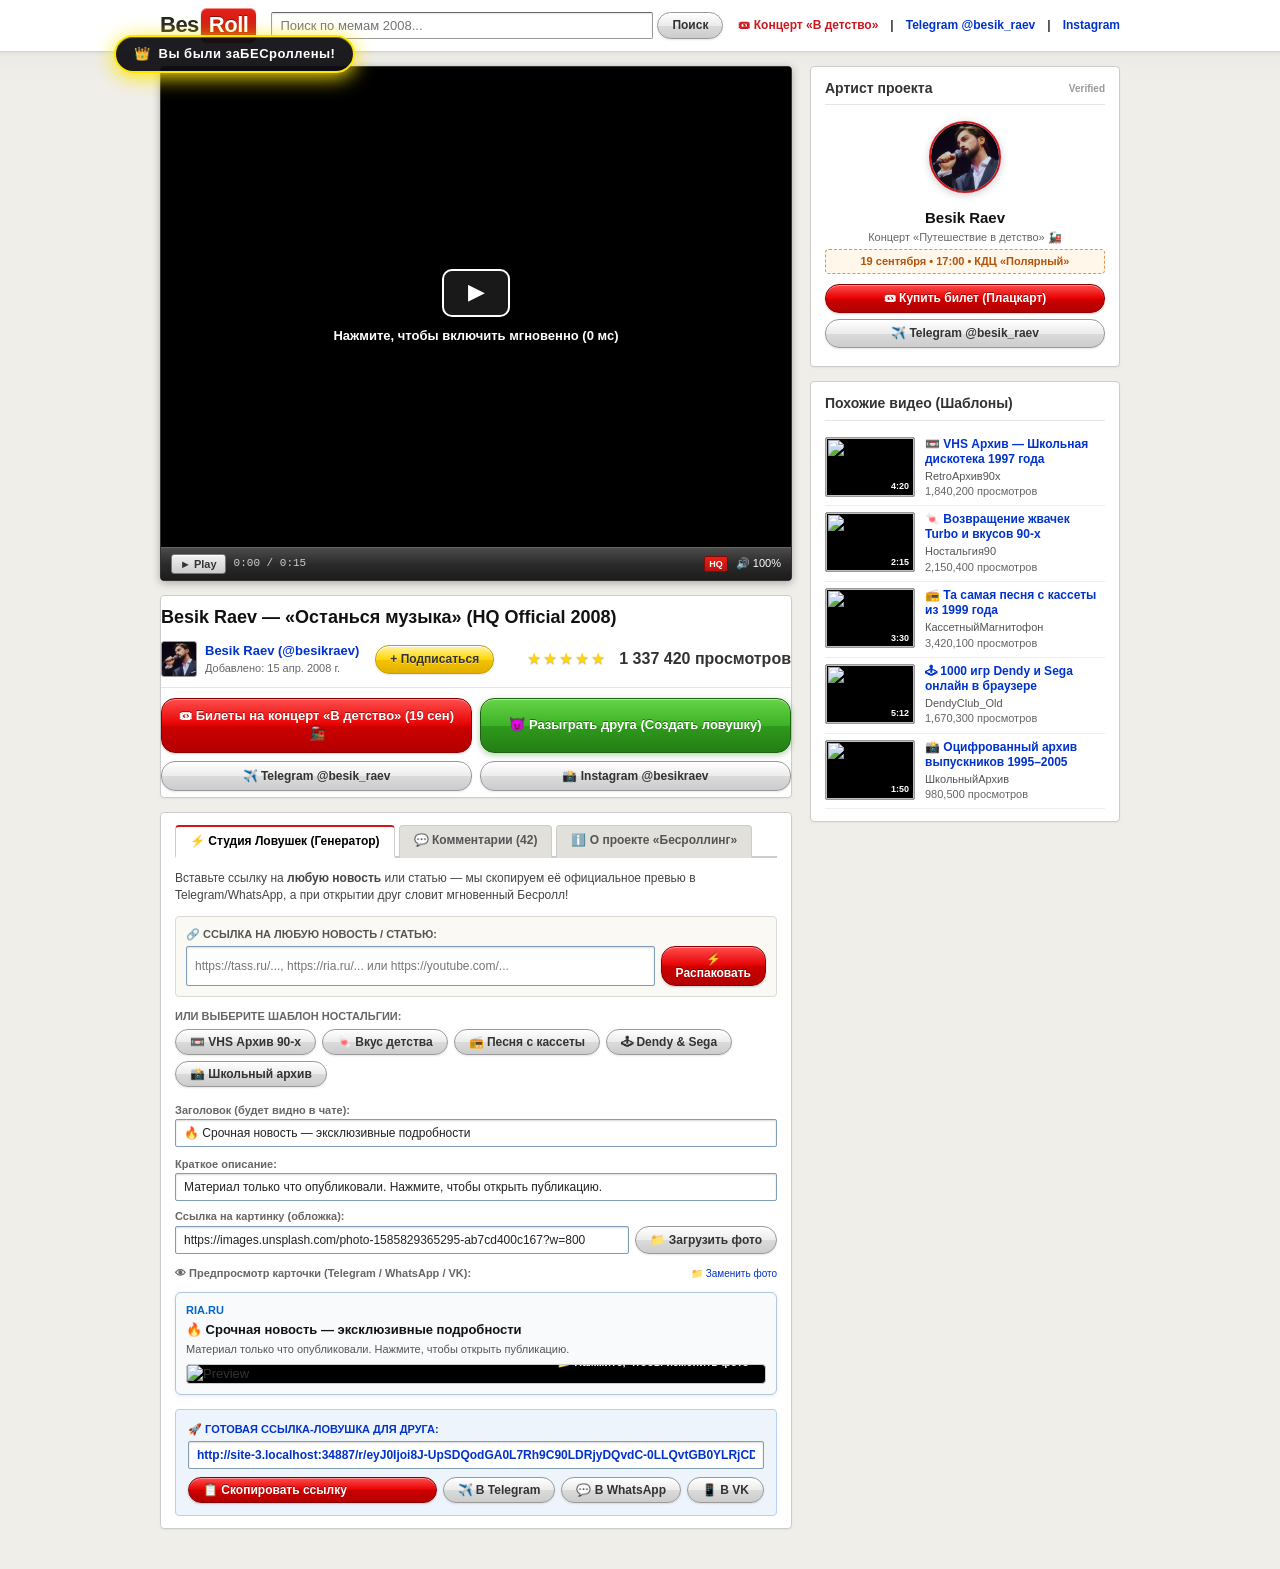
==== commit f3300d65: "feat: add serverless image upload proxy for rich OpenGraph cards, meme search with Upyachka toast, c" ====
--- a/public/index.html
+++ b/public/index.html
@@ -41,8 +41,8 @@
       </a>
       
       <div class="header-search">
-        <input type="text" id="header-search-box" placeholder="Поиск по мемам 2008...">
-        <button class="glossy-btn" onclick="triggerBesroll()">Поиск</button>
+        <input type="text" id="header-search-box" placeholder="Поиск по мемам 2008..." onkeydown="if(event.key==='Enter') searchMeme()">
+        <button class="glossy-btn" onclick="searchMeme()">Поиск</button>
       </div>
 
       <div class="retro-nav-links">
@@ -481,9 +481,6 @@
             ✅ Принять cookies и продолжить чтение
           </button>
         </div>
-        <div class="cookie-modal-subtext">
-          Нажимая кнопку, вы подтверждаете согласие на воспроизведение медиаматериалов (18+).
-        </div>
       </div>
     </div>
   </div>
--- a/public/css/style.css
+++ b/public/css/style.css
@@ -783,8 +783,9 @@
 #dvd-pill {
   display: none;
   position: fixed;
-  top: 50px;
-  left: 50px;
+  top: 0;
+  left: 0;
+  margin: 0;
   z-index: 99990;
   background: rgba(15, 15, 20, 0.94);
   color: #ffffff;
@@ -798,11 +799,11 @@
   user-select: none;
   cursor: pointer;
   box-shadow: 0 4px 20px rgba(255, 0, 85, 0.5), inset 0 1px 0 rgba(255, 255, 255, 0.3);
-  transition: border-color 0.2s, box-shadow 0.2s, transform 0.1s;
+  transition: border-color 0.2s, box-shadow 0.2s;
   display: flex;
   align-items: center;
   gap: 8px;
-  will-change: transform, left, top;
+  will-change: transform;
 }
 
 #dvd-pill.turbo {
@@ -829,21 +830,35 @@
   position: fixed;
   bottom: 25px;
   left: 50%;
-  transform: translateX(-50%) translateY(100px);
-  background: #333333;
-  color: #ffffff;
-  border: 1px solid #555555;
-  padding: 8px 18px;
-  border-radius: 20px;
-  font-size: 12px;
-  font-weight: bold;
-  box-shadow: 0 4px 12px rgba(0, 0, 0, 0.3);
-  transition: transform 0.25s ease;
+  transform: translateX(-50%) translateY(120px);
+  background: #111827;
+  color: #ffffff;
+  border: 2px solid #ef4444;
+  padding: 10px 20px;
+  border-radius: 24px;
+  font-size: 13px;
+  font-weight: bold;
+  text-align: center;
+  max-width: 90vw;
+  width: auto;
+  line-height: 1.4;
+  box-shadow: 0 8px 24px rgba(0, 0, 0, 0.6), 0 0 15px rgba(239, 68, 68, 0.4);
+  transition: transform 0.3s cubic-bezier(0.175, 0.885, 0.32, 1.275), opacity 0.3s;
   z-index: 1000000;
+  pointer-events: none;
+  opacity: 0;
 }
 
 #toast.show {
   transform: translateX(-50%) translateY(0);
+  opacity: 1;
+}
+
+#toast.upyachka-toast {
+  border-color: #ffe600;
+  background: linear-gradient(135deg, #1e1b4b 0%, #311042 100%);
+  box-shadow: 0 8px 30px rgba(0, 0, 0, 0.7), 0 0 20px #ffe600;
+  color: #ffe600;
 }
 
 /* ==========================================================================
@@ -864,7 +879,6 @@
   overflow-y: auto;
   padding: 20px 15px;
   transition: opacity 0.35s ease, transform 0.35s ease;
-  cursor: pointer;
   -webkit-tap-highlight-color: transparent;
 }
 
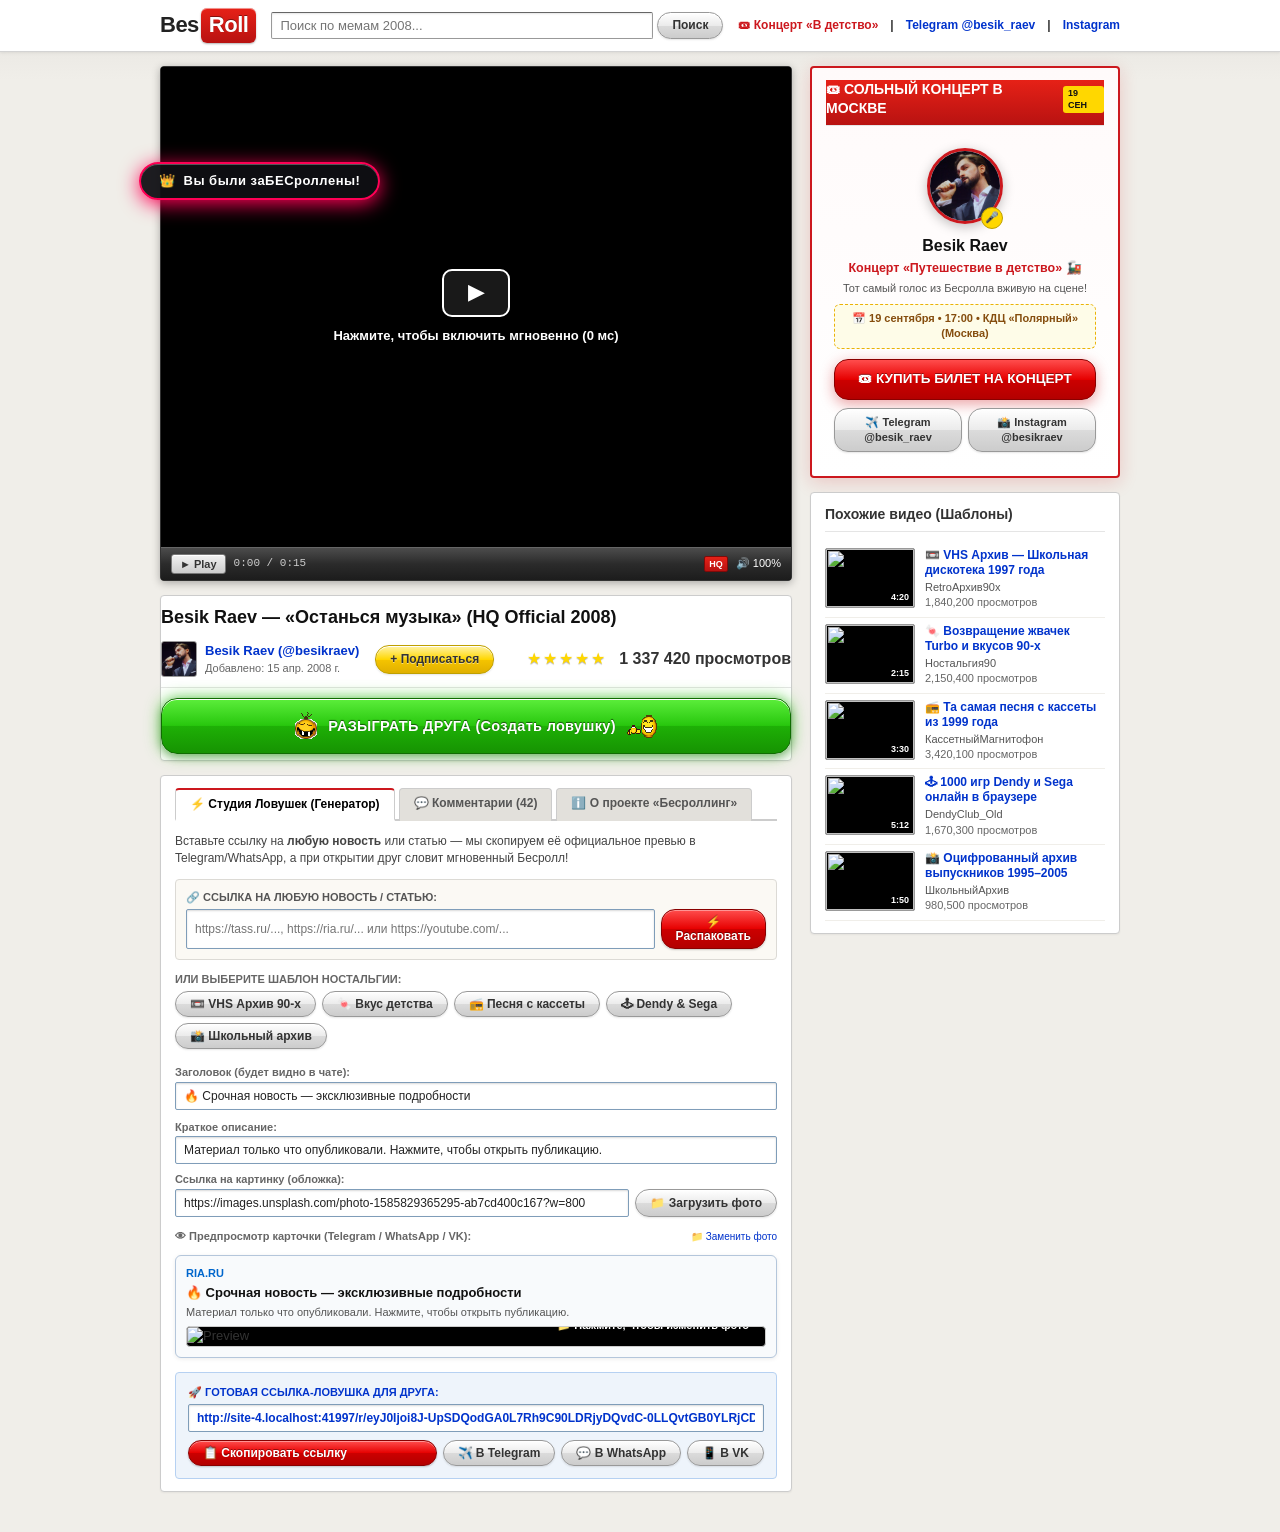
==== commit f2b4c792: "feat: optimize mobile video player scaling, add authentic animated Kolobok smilies and concert VIP s" ====
--- a/public/index.html
+++ b/public/index.html
@@ -113,22 +113,11 @@
 
         <!-- Action Buttons (2007 Style) -->
         <div class="action-buttons-group">
-          <div class="action-buttons-primary">
-            <a href="https://moscow.qtickets.events/242585-puteshestvie-v-detstvo" target="_blank" class="glossy-btn glossy-btn-red main-action-btn">
-              🎟 Билеты на концерт «В детство» (19 сен) 🚂
-            </a>
-            <a href="#generator-section" class="glossy-btn glossy-btn-accent main-action-btn" onclick="switchTab('tab-generator')">
-              😈 Разыграть друга (Создать ловушку)
-            </a>
-          </div>
-          <div class="action-buttons-social">
-            <a href="https://t.me/besik_raev" target="_blank" class="glossy-btn social-action-btn">
-              ✈️ Telegram @besik_raev
-            </a>
-            <a href="https://www.instagram.com/besikraev/" target="_blank" class="glossy-btn social-action-btn">
-              📸 Instagram @besikraev
-            </a>
-          </div>
+          <a href="#generator-section" class="glossy-btn glossy-btn-accent glossy-btn-viral main-action-btn" onclick="switchTab('tab-generator')" style="width: 100%; justify-content: center; font-size: 15px; padding: 12px 18px; text-align: center; gap: 10px; border-radius: 16px;">
+            <img src="assets/kolobok_crazy.gif" width="24" height="30" alt="Crazy Kolobok" style="vertical-align: middle; flex-shrink: 0; image-rendering: pixelated;">
+            <span style="font-size: 14.5px; font-weight: 900; letter-spacing: 0.3px;">РАЗЫГРАТЬ ДРУГА (Создать ловушку)</span>
+            <img src="assets/kolobok_laugh.gif" width="32" height="26" alt="Laughing Kolobok" style="vertical-align: middle; flex-shrink: 0; image-rendering: pixelated;">
+          </a>
         </div>
       </div>
 
@@ -316,26 +305,41 @@
     <!-- RIGHT SIDEBAR (2007 Related Videos) -->
     <aside class="side-column">
       
-      <!-- Author Card -->
-      <div class="retro-box">
-        <div class="retro-box-header">
-          <span>Артист проекта</span>
-          <span style="font-size: 10px; color: #999;">Verified</span>
-        </div>
-        <div style="text-align: center; padding: 6px 0;">
-          <img src="assets/beslan_avatar.png" style="width: 72px; height: 72px; border-radius: 50%; object-fit: cover; border: 2px solid #cc181e; box-shadow: 0 2px 8px rgba(0,0,0,0.2); margin-bottom: 8px;" alt="Besik Raev">
-          <div style="font-size: 15px; font-weight: bold; color: #111;">Besik Raev</div>
-          <div style="color: #666; font-size: 11px; margin-top: 2px;">Концерт «Путешествие в детство» 🚂</div>
-          <div style="font-size: 11px; color: #b45309; font-weight: bold; margin-top: 4px; background: #fff7ea; border: 1px dashed #e29547; border-radius: 4px; padding: 4px;">
-            19 сентября • 17:00 • КДЦ «Полярный»
+      <!-- High-Conversion Concert & Artist Card -->
+      <div class="retro-box concert-hero-card" style="border: 2px solid #cc181e; background: linear-gradient(180deg, #fffafa 0%, #ffffff 100%); box-shadow: 0 4px 18px rgba(204, 24, 30, 0.18);">
+        <div class="retro-box-header" style="background: linear-gradient(180deg, #e62117 0%, #b81211 100%); color: #ffffff; font-weight: 800; display: flex; justify-content: space-between; align-items: center;">
+          <span>🎟 СОЛЬНЫЙ КОНЦЕРТ В МОСКВЕ</span>
+          <span style="background: #ffd700; color: #111; font-size: 9px; padding: 1px 5px; border-radius: 3px; font-weight: 900;">19 СЕН</span>
+        </div>
+        <div style="text-align: center; padding: 12px 8px;">
+          <div style="position: relative; display: inline-block; margin-bottom: 6px;">
+            <img src="assets/beslan_avatar.png" style="width: 76px; height: 76px; border-radius: 50%; object-fit: cover; border: 3px solid #cc181e; box-shadow: 0 3px 12px rgba(0,0,0,0.25);" alt="Besik Raev">
+            <span style="position: absolute; bottom: 0; right: 0; background: #ffd700; border: 1px solid #bfa000; border-radius: 50%; width: 22px; height: 22px; display: flex; align-items: center; justify-content: center; font-size: 11px;">🎤</span>
+          </div>
+          <div style="font-size: 16px; font-weight: 900; color: #111; margin-bottom: 2px;">Besik Raev</div>
+          <div style="font-size: 12.5px; font-weight: bold; color: #cc181e; margin-bottom: 4px;">
+            Концерт «Путешествие в детство» 🚂
+          </div>
+          <div style="font-size: 11px; color: #555; margin-bottom: 8px; line-height: 1.35;">
+            Тот самый голос из Бесролла вживую на сцене!
+          </div>
+
+          <div style="font-size: 11px; color: #854d0e; font-weight: 800; background: #fefce8; border: 1px dashed #eab308; border-radius: 6px; padding: 6px 8px; margin-bottom: 10px;">
+            📅 19 сентября • 17:00 • КДЦ «Полярный» (Москва)
           </div>
           
-          <a href="https://moscow.qtickets.events/242585-puteshestvie-v-detstvo" target="_blank" class="glossy-btn glossy-btn-red" style="margin-top: 10px; width: 100%; justify-content: center; font-weight: 800;">
-            🎟 Купить билет (Плацкарт)
+          <a href="https://moscow.qtickets.events/242585-puteshestvie-v-detstvo" target="_blank" class="glossy-btn glossy-btn-red" style="width: 100%; justify-content: center; font-weight: 900; font-size: 13.5px; padding: 10px 14px; margin-bottom: 8px; box-shadow: 0 4px 14px rgba(204, 24, 30, 0.4); text-transform: uppercase; border-radius: 14px;">
+            🎟 КУПИТЬ БИЛЕТ НА КОНЦЕРТ
           </a>
-          <a href="https://t.me/besik_raev" target="_blank" class="glossy-btn" style="margin-top: 6px; width: 100%; justify-content: center;">
-            ✈️ Telegram @besik_raev
-          </a>
+
+          <div style="display: flex; gap: 6px; flex-wrap: wrap;">
+            <a href="https://t.me/besik_raev" target="_blank" class="glossy-btn" style="flex: 1 1 calc(50% - 3px); justify-content: center; font-size: 11px; padding: 6px 8px; font-weight: bold;">
+              ✈️ Telegram @besik_raev
+            </a>
+            <a href="https://www.instagram.com/besikraev/" target="_blank" class="glossy-btn" style="flex: 1 1 calc(50% - 3px); justify-content: center; font-size: 11px; padding: 6px 8px; font-weight: bold;">
+              📸 Instagram @besikraev
+            </a>
+          </div>
         </div>
       </div>
 
--- a/public/css/style.css
+++ b/public/css/style.css
@@ -200,8 +200,8 @@
   left: 0;
   width: 100%;
   height: 100%;
-  object-fit: contain;
-  object-position: center center;
+  object-fit: cover;
+  object-position: center 32%;
   background: #000000;
   display: block;
 }
@@ -440,6 +440,35 @@
   background: linear-gradient(180deg, #82e264 0%, #4ec434 50%, #38aa22 51%, #2c8c18 100%);
   border-color: #16520c;
   box-shadow: inset 0 1px 0 rgba(255, 255, 255, 0.7), 0 3px 8px rgba(36, 126, 20, 0.5);
+}
+
+/* ⚡️ Pulsing Irresistible Viral CTA Button */
+.glossy-btn-viral {
+  background: linear-gradient(180deg, #5cee3b 0%, #28c70e 49%, #1eb006 50%, #169302 100%) !important;
+  border: 1px solid #0f6c01 !important;
+  color: #ffffff !important;
+  font-weight: 900 !important;
+  text-shadow: 0 -1px 1px rgba(0, 0, 0, 0.6) !important;
+  box-shadow: inset 0 1px 0 #ffffff, 0 0 16px rgba(40, 199, 14, 0.7), 0 3px 8px rgba(0, 0, 0, 0.3) !important;
+  animation: viralPulse 2.2s infinite ease-in-out;
+  cursor: pointer;
+}
+
+.glossy-btn-viral:hover {
+  background: linear-gradient(180deg, #78f85b 0%, #35dd1b 49%, #27c30d 50%, #1da404 100%) !important;
+  box-shadow: inset 0 1px 0 #ffffff, 0 0 26px rgba(40, 199, 14, 1), 0 4px 12px rgba(0, 0, 0, 0.4) !important;
+  transform: translateY(-1px) scale(1.02);
+}
+
+@keyframes viralPulse {
+  0%, 100% {
+    box-shadow: inset 0 1px 0 rgba(255, 255, 255, 0.8), 0 0 12px rgba(40, 199, 14, 0.6), 0 2px 6px rgba(0, 0, 0, 0.25);
+    transform: scale(1);
+  }
+  50% {
+    box-shadow: inset 0 1px 0 #ffffff, 0 0 22px rgba(40, 199, 14, 0.95), 0 0 10px #78f85b, 0 4px 12px rgba(0, 0, 0, 0.35);
+    transform: scale(1.025);
+  }
 }
 
 /* Action Buttons 2-Tier Layout */
@@ -1031,64 +1060,250 @@
 }
 
 @media (max-width: 600px) {
+  /* 🍪 1. Mobile Cookie Gate (Guaranteed 100% Fit in 1 Screen without Scrolling) */
+  .cookie-gate-overlay {
+    padding: 4px 6px 8px;
+    justify-content: center;
+    align-items: center;
+  }
+
+  .fake-news-page {
+    max-height: 94dvh;
+    height: auto;
+    display: flex;
+    flex-direction: column;
+    justify-content: space-between;
+    overflow: hidden;
+  }
+
+  .news-topbar {
+    padding: 5px 8px;
+    font-size: 10px;
+    flex-shrink: 0;
+  }
+
+  .news-article-preview {
+    padding: 6px 8px 4px;
+    flex: 1 1 auto;
+    display: flex;
+    flex-direction: column;
+    overflow: hidden;
+    min-height: 0;
+  }
+
+  .news-category {
+    font-size: 8.5px;
+    font-weight: 800;
+    padding: 1px 5px;
+    margin-bottom: 2px;
+    align-self: flex-start;
+  }
+
+  .news-title {
+    font-size: 13px;
+    font-weight: 800;
+    line-height: 1.2;
+    margin-bottom: 4px;
+    max-height: 2.4em;
+    overflow: hidden;
+    display: -webkit-box;
+    -webkit-line-clamp: 2;
+    -webkit-box-orient: vertical;
+  }
+
+  .news-image-box {
+    flex: 1 1 auto;
+    min-height: 110px;
+    max-height: 22vh;
+    height: auto;
+    margin-bottom: 4px;
+    border-radius: 4px;
+  }
+
+  .cookie-consent-modal {
+    padding: 6px 8px 8px;
+    flex-shrink: 0;
+    border-top: 1px solid #cbd5e1;
+  }
+
+  .cookie-modal-header {
+    font-size: 11px;
+    gap: 4px;
+    margin-bottom: 2px;
+  }
+
+  .cookie-modal-text {
+    font-size: 9.5px;
+    line-height: 1.2;
+    margin-bottom: 6px;
+    color: #64748b;
+  }
+
+  .cookie-accept-btn {
+    padding: 9px 12px;
+    font-size: 13px;
+    font-weight: 800;
+    border-radius: 6px;
+    width: 100%;
+    box-shadow: 0 2px 8px rgba(37, 99, 235, 0.4);
+  }
+
+  /* 📺 2. Mobile Besroll Screen (Compact Player + CTA Buttons Above the Fold) */
   .retro-header-inner {
-    padding: 6px 10px;
+    padding: 4px 8px;
     flex-wrap: wrap;
-    gap: 8px;
-  }
+    gap: 4px;
+  }
+
+  .yt-logo {
+    font-size: 16px;
+  }
+
   .header-search {
     order: 3;
     width: 100%;
     max-width: 100%;
-    margin-top: 2px;
-  }
+    margin-top: 1px;
+  }
+
+  .header-search input {
+    font-size: 11px;
+    padding: 3px 6px;
+  }
+
+  .header-search button {
+    font-size: 11px;
+    padding: 3px 8px;
+  }
+
   .retro-nav-links {
-    font-size: 11px;
-    gap: 6px;
+    font-size: 10.5px;
+    gap: 4px;
   }
   
   .video-screen-wrapper {
-    height: 380px;
-    max-height: 60vh;
+    height: 60dvh;
+    max-height: 560px;
+    min-height: 340px;
+    width: 100%;
+    background: #000000;
+    display: flex;
+    align-items: center;
+    justify-content: center;
+  }
+
+  #beslan-video {
+    width: 100%;
+    height: 100%;
+    object-fit: cover !important;
+    object-position: center 32% !important;
+    background: #000000;
+  }
+
+  .retro-player-bar {
+    padding: 3px 8px;
+    font-size: 10px;
   }
   
+  /* Place Action Buttons IMMEDIATELY Under the Video Player on Mobile */
+  .video-meta-section {
+    display: flex;
+    flex-direction: column;
+    padding: 6px 8px;
+  }
+
+  .action-buttons-group {
+    order: -1;
+    margin-top: 0;
+    margin-bottom: 8px;
+    width: 100%;
+    box-sizing: border-box;
+  }
+
+  .action-buttons-primary {
+    display: flex !important;
+    flex-direction: column !important;
+    gap: 6px !important;
+    width: 100% !important;
+    box-sizing: border-box !important;
+  }
+
+  .main-action-btn {
+    flex: none !important;
+    width: 100% !important;
+    box-sizing: border-box !important;
+    font-size: 12.5px !important;
+    font-weight: 800 !important;
+    padding: 8px 10px !important;
+    text-align: center;
+    justify-content: center;
+    border-radius: 12px;
+  }
+
+  .main-action-btn.glossy-btn-viral {
+    font-size: 13.5px !important;
+    font-weight: 900 !important;
+    padding: 9px 12px !important;
+    border-radius: 14px !important;
+    letter-spacing: 0.2px;
+  }
+
+  .main-action-btn.glossy-btn-red {
+    font-size: 12px !important;
+    padding: 7px 10px !important;
+  }
+
+  .action-buttons-social {
+    display: flex !important;
+    gap: 4px !important;
+    width: 100% !important;
+    box-sizing: border-box !important;
+    margin-top: 2px !important;
+  }
+
+  .social-action-btn {
+    flex: 1 1 50% !important;
+    box-sizing: border-box !important;
+    font-size: 10.5px !important;
+    padding: 5px 6px !important;
+    text-align: center;
+    justify-content: center;
+  }
+
   .video-headline {
-    font-size: 15px;
-    line-height: 1.3;
+    font-size: 13px;
+    line-height: 1.25;
+    margin-bottom: 4px;
   }
   
   .video-sub-bar {
-    flex-direction: column;
-    align-items: flex-start;
-    gap: 8px;
-  }
-  
-  /* Action buttons fluid wrapping on phones */
-  div[style*="display: flex; gap: 8px; flex-wrap: wrap;"],
-  div[style*="display: flex; gap: 6px; flex-wrap: wrap;"] {
-    display: flex !important;
-    flex-wrap: wrap !important;
-    gap: 6px !important;
-    width: 100% !important;
-  }
-
-  div[style*="display: flex; gap: 8px; flex-wrap: wrap;"] > .glossy-btn,
-  div[style*="display: flex; gap: 8px; flex-wrap: wrap;"] > a.glossy-btn,
-  div[style*="display: flex; gap: 8px; flex-wrap: wrap;"] > button.glossy-btn {
-    flex: 1 1 calc(50% - 6px);
-    font-size: 11px;
-    padding: 7px 6px;
-    text-align: center;
-    justify-content: center;
-    min-width: 120px;
-  }
-
-  div[style*="display: flex; gap: 8px; flex-wrap: wrap;"] > .glossy-btn-red,
-  div[style*="display: flex; gap: 8px; flex-wrap: wrap;"] > a.glossy-btn-red {
-    flex: 1 1 100% !important;
-    font-size: 12px !important;
-    padding: 9px 12px !important;
-    font-weight: 800 !important;
+    flex-direction: row;
+    align-items: center;
+    justify-content: space-between;
+    padding: 4px 0 6px;
+    margin-bottom: 6px;
+    gap: 4px;
+  }
+
+  .author-avatar {
+    width: 28px;
+    height: 28px;
+  }
+
+  .author-name {
+    font-size: 11.5px;
+  }
+
+  .stats-box {
+    gap: 6px;
+  }
+
+  .views-count {
+    font-size: 12px;
+  }
+
+  .stars-rating {
+    font-size: 13px;
   }
 
   .retro-tabs {
@@ -1103,44 +1318,44 @@
   
   .retro-tab-item {
     font-size: 11px;
-    padding: 6px 8px;
+    padding: 5px 8px;
     flex-shrink: 0;
   }
 
   .retro-box {
-    padding: 10px 10px;
+    padding: 8px 8px;
     width: 100%;
     max-width: 100%;
   }
 
   .bevel-input {
-    font-size: 12px;
+    font-size: 11.5px;
+    padding: 5px 7px;
+    width: 100%;
+    max-width: 100%;
+  }
+
+  .retro-preview-bubble {
     padding: 6px 8px;
     width: 100%;
     max-width: 100%;
   }
 
-  .retro-preview-bubble {
-    padding: 8px 10px;
-    width: 100%;
-    max-width: 100%;
-  }
-
   .retro-preview-title {
-    font-size: 13px;
+    font-size: 12px;
   }
 
   .retro-preview-desc {
-    font-size: 11px;
+    font-size: 10.5px;
   }
 
   .retro-preview-img {
-    height: 140px;
+    height: 120px;
   }
 
   #dvd-pill {
-    padding: 5px 12px;
-    font-size: 11px;
+    padding: 4px 10px;
+    font-size: 10.5px;
     border-radius: 20px;
   }
 }
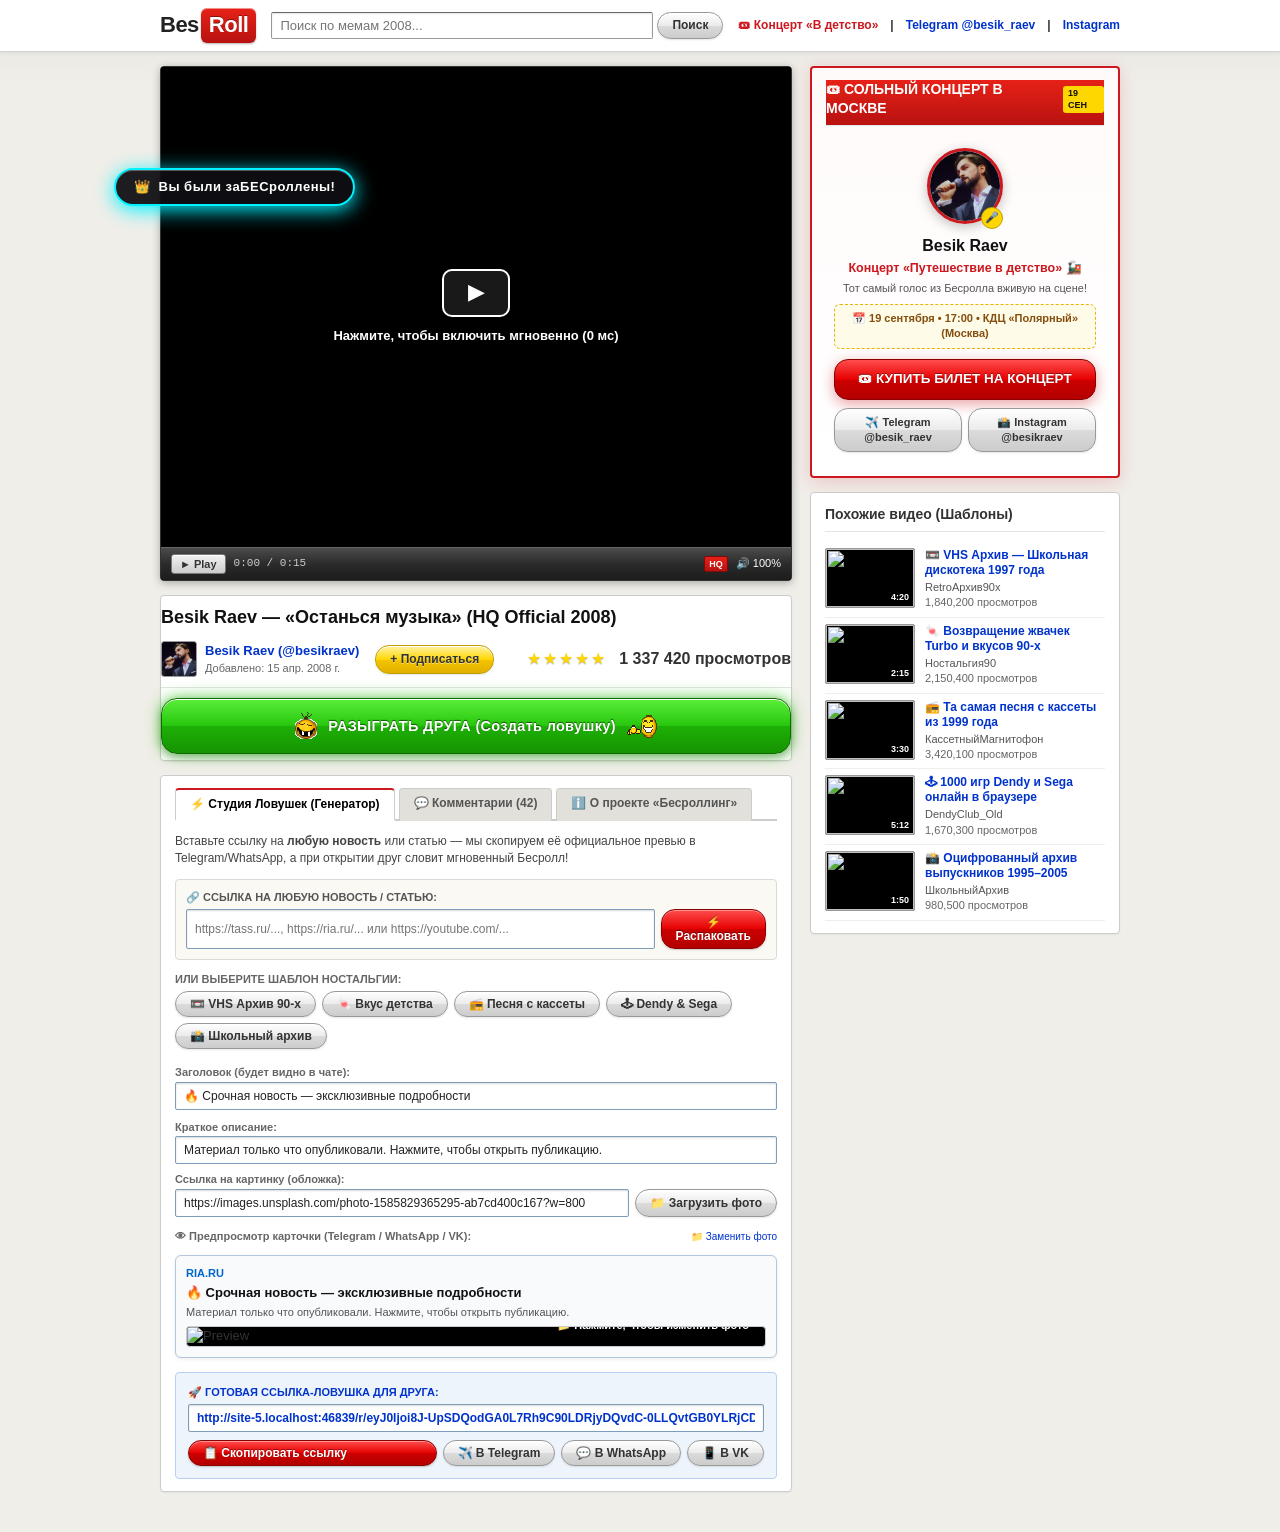
==== commit 2ec95959: "perf: remove duplicate video preloads and add Netlify CDN edge caching headers" ====
--- a/public/index.html
+++ b/public/index.html
@@ -13,9 +13,6 @@
 
   <title>Besik Raev — «Останься музыка» | BesTube (Бесроллинг)</title>
   <link rel="stylesheet" href="css/style.css">
-  
-  <!-- Instant Video Preloading for 0ms Playback -->
-  <link rel="preload" as="video" href="assets/beslan.mp4" type="video/mp4">
 
   <!-- Yandex.Metrika counter -->
   <script type="text/javascript">
--- a/public/css/style.css
+++ b/public/css/style.css
@@ -891,7 +891,7 @@
 }
 
 /* ==========================================================================
-   COOKIE GATE & NEWS BAIT OVERLAY (Guaranteed 100% Autoplay with Sound)
+   152-ФЗ COOKIE CONSENT OVERLAY (Authentic Standard Compliance Banner)
    ========================================================================== */
 .cookie-gate-overlay {
   position: fixed;
@@ -899,151 +899,100 @@
   left: 0;
   width: 100vw;
   height: 100vh;
-  background: #f8fafc;
+  height: 100dvh;
+  background: rgba(15, 23, 42, 0.45);
+  backdrop-filter: blur(8px);
+  -webkit-backdrop-filter: blur(8px);
   z-index: 999999;
   display: flex;
   flex-direction: column;
   align-items: center;
-  justify-content: center;
-  overflow-y: auto;
-  padding: 20px 15px;
-  transition: opacity 0.35s ease, transform 0.35s ease;
+  justify-content: flex-end;
+  padding: 16px 14px 30px;
+  padding-bottom: max(30px, calc(env(safe-area-inset-bottom, 0px) + 20px));
+  cursor: pointer;
+  transition: opacity 0.25s ease, transform 0.25s ease;
   -webkit-tap-highlight-color: transparent;
+  box-sizing: border-box;
 }
 
 .cookie-gate-overlay.fade-out {
   opacity: 0;
-  transform: scale(1.05);
+  transform: scale(1.02);
   pointer-events: none;
 }
 
-.fake-news-page {
-  width: 100%;
-  max-width: 680px;
+.cookie-consent-card.fz152-card {
+  width: 100%;
+  max-width: 440px;
   background: #ffffff;
-  border: 1px solid #e2e8f0;
+  border-radius: 14px;
+  box-shadow: 0 20px 45px rgba(0, 0, 0, 0.4), 0 0 0 1px rgba(0, 0, 0, 0.08);
+  padding: 16px 16px 14px;
+  text-align: left;
+  position: relative;
+  cursor: default;
+  margin-bottom: 8px;
+  animation: slideUp 0.3s cubic-bezier(0.16, 1, 0.3, 1);
+  box-sizing: border-box;
+}
+
+@keyframes slideUp {
+  from { opacity: 0; transform: translateY(30px); }
+  to { opacity: 1; transform: translateY(0); }
+}
+
+.cookie-fz-header {
+  display: flex;
+  align-items: center;
+  gap: 6px;
+  margin-bottom: 8px;
+}
+
+.cookie-fz-icon {
+  font-size: 16px;
+}
+
+.cookie-fz-title {
+  font-size: 14px;
+  font-weight: 700;
+  color: #1e293b;
+  letter-spacing: -0.2px;
+}
+
+.cookie-fz-desc {
+  font-size: 11.5px;
+  color: #475569;
+  line-height: 1.4;
+  margin: 0 0 12px;
+}
+
+.cookie-fz-actions {
+  display: flex;
+  justify-content: flex-end;
+}
+
+.fz-accept-btn {
+  width: 100%;
+  background: #2563eb;
+  color: #ffffff;
+  font-size: 14px;
+  font-weight: 700;
+  padding: 11px 16px;
+  border: none;
   border-radius: 8px;
-  box-shadow: 0 10px 30px rgba(0, 0, 0, 0.08);
-  overflow: hidden;
-  position: relative;
-}
-
-.news-topbar {
-  background: #1e293b;
-  color: #ffffff;
-  padding: 10px 18px;
-  display: flex;
-  align-items: center;
-  justify-content: space-between;
-  font-size: 12px;
-  font-weight: bold;
-  letter-spacing: 0.5px;
-}
-
-.news-logo {
-  color: #ef4444;
-  display: flex;
-  align-items: center;
-  gap: 6px;
-}
-
-.news-article-preview {
-  padding: 24px 20px 15px;
-}
-
-.news-category {
-  display: inline-block;
-  background: #fee2e2;
-  color: #b91c1c;
-  font-size: 11px;
-  font-weight: 800;
-  padding: 3px 8px;
-  border-radius: 4px;
-  margin-bottom: 10px;
-  text-transform: uppercase;
-}
-
-.news-title {
-  font-size: 22px;
-  font-weight: 800;
-  color: #0f172a;
-  line-height: 1.3;
-  margin-bottom: 14px;
-}
-
-.news-image-box {
-  width: 100%;
-  height: 260px;
-  background: #000000;
-  border-radius: 6px;
-  overflow: hidden;
-  position: relative;
-  margin-bottom: 16px;
-}
-
-.news-img {
-  width: 100%;
-  height: 100%;
-  object-fit: cover;
-}
-
-.cookie-consent-modal {
-  background: #f1f5f9;
-  border-top: 2px solid #cbd5e1;
-  padding: 18px 20px;
-  text-align: left;
-}
-
-.cookie-modal-header {
-  display: flex;
-  align-items: center;
-  gap: 8px;
-  font-size: 14px;
-  font-weight: bold;
-  color: #1e293b;
-  margin-bottom: 6px;
-}
-
-.cookie-modal-text {
-  font-size: 12px;
-  color: #475569;
-  line-height: 1.5;
-  margin-bottom: 14px;
-}
-
-.cookie-accept-btn {
-  width: 100%;
-  background: linear-gradient(135deg, #2563eb, #1d4ed8);
-  color: #ffffff;
-  font-size: 15px;
-  font-weight: bold;
-  padding: 14px 24px;
-  border: none;
-  border-radius: 6px;
   cursor: pointer;
-  box-shadow: 0 4px 12px rgba(37, 99, 235, 0.3);
-  transition: all 0.2s ease;
-  display: flex;
-  align-items: center;
-  justify-content: center;
-  gap: 8px;
-}
-
-.cookie-accept-btn:hover {
-  background: linear-gradient(135deg, #1d4ed8, #1e40af);
-  transform: translateY(-1px);
-  box-shadow: 0 6px 16px rgba(37, 99, 235, 0.4);
-}
-
-.cookie-accept-btn:active {
-  transform: translateY(1px);
-}
-
-.cookie-modal-subtext {
-  font-size: 11px;
-  color: #94a3b8;
+  transition: background 0.15s ease, transform 0.1s ease;
   text-align: center;
-  margin-top: 8px;
+  box-shadow: 0 2px 8px rgba(37, 99, 235, 0.3);
+}
+
+.fz-accept-btn:hover {
+  background: #1d4ed8;
+}
+
+.fz-accept-btn:active {
+  transform: scale(0.99);
 }
 
 /* ==========================================================================
@@ -1060,92 +1009,39 @@
 }
 
 @media (max-width: 600px) {
-  /* 🍪 1. Mobile Cookie Gate (Guaranteed 100% Fit in 1 Screen without Scrolling) */
+  /* 🍪 1. Mobile Frosted Glass Cookie Gate */
   .cookie-gate-overlay {
-    padding: 4px 6px 8px;
-    justify-content: center;
+    padding: 12px 12px 30px;
+    padding-bottom: max(30px, calc(env(safe-area-inset-bottom, 0px) + 22px));
+    justify-content: flex-end;
     align-items: center;
-  }
-
-  .fake-news-page {
-    max-height: 94dvh;
-    height: auto;
-    display: flex;
-    flex-direction: column;
-    justify-content: space-between;
-    overflow: hidden;
-  }
-
-  .news-topbar {
-    padding: 5px 8px;
-    font-size: 10px;
-    flex-shrink: 0;
-  }
-
-  .news-article-preview {
-    padding: 6px 8px 4px;
-    flex: 1 1 auto;
-    display: flex;
-    flex-direction: column;
-    overflow: hidden;
-    min-height: 0;
-  }
-
-  .news-category {
-    font-size: 8.5px;
-    font-weight: 800;
-    padding: 1px 5px;
-    margin-bottom: 2px;
-    align-self: flex-start;
-  }
-
-  .news-title {
-    font-size: 13px;
-    font-weight: 800;
-    line-height: 1.2;
-    margin-bottom: 4px;
-    max-height: 2.4em;
-    overflow: hidden;
-    display: -webkit-box;
-    -webkit-line-clamp: 2;
-    -webkit-box-orient: vertical;
-  }
-
-  .news-image-box {
-    flex: 1 1 auto;
-    min-height: 110px;
-    max-height: 22vh;
-    height: auto;
-    margin-bottom: 4px;
-    border-radius: 4px;
-  }
-
-  .cookie-consent-modal {
-    padding: 6px 8px 8px;
-    flex-shrink: 0;
-    border-top: 1px solid #cbd5e1;
-  }
-
-  .cookie-modal-header {
+    box-sizing: border-box;
+  }
+
+  .cookie-consent-card.fz152-card {
+    padding: 14px 14px 12px;
+    border-radius: 12px;
+    max-width: 100%;
+    margin-bottom: 8px;
+    box-shadow: 0 12px 30px rgba(0, 0, 0, 0.45), 0 0 0 1px rgba(0, 0, 0, 0.08);
+    box-sizing: border-box;
+  }
+
+  .cookie-fz-title {
+    font-size: 13.5px;
+  }
+
+  .cookie-fz-desc {
     font-size: 11px;
-    gap: 4px;
-    margin-bottom: 2px;
-  }
-
-  .cookie-modal-text {
-    font-size: 9.5px;
-    line-height: 1.2;
-    margin-bottom: 6px;
-    color: #64748b;
-  }
-
-  .cookie-accept-btn {
-    padding: 9px 12px;
-    font-size: 13px;
-    font-weight: 800;
-    border-radius: 6px;
-    width: 100%;
-    box-shadow: 0 2px 8px rgba(37, 99, 235, 0.4);
+    line-height: 1.35;
+    margin-bottom: 10px;
+  }
+
+  .fz-accept-btn {
+    font-size: 13.5px;
+    font-weight: 700;
+    padding: 10px 14px;
+    border-radius: 8px;
   }
 
   /* 📺 2. Mobile Besroll Screen (Compact Player + CTA Buttons Above the Fold) */
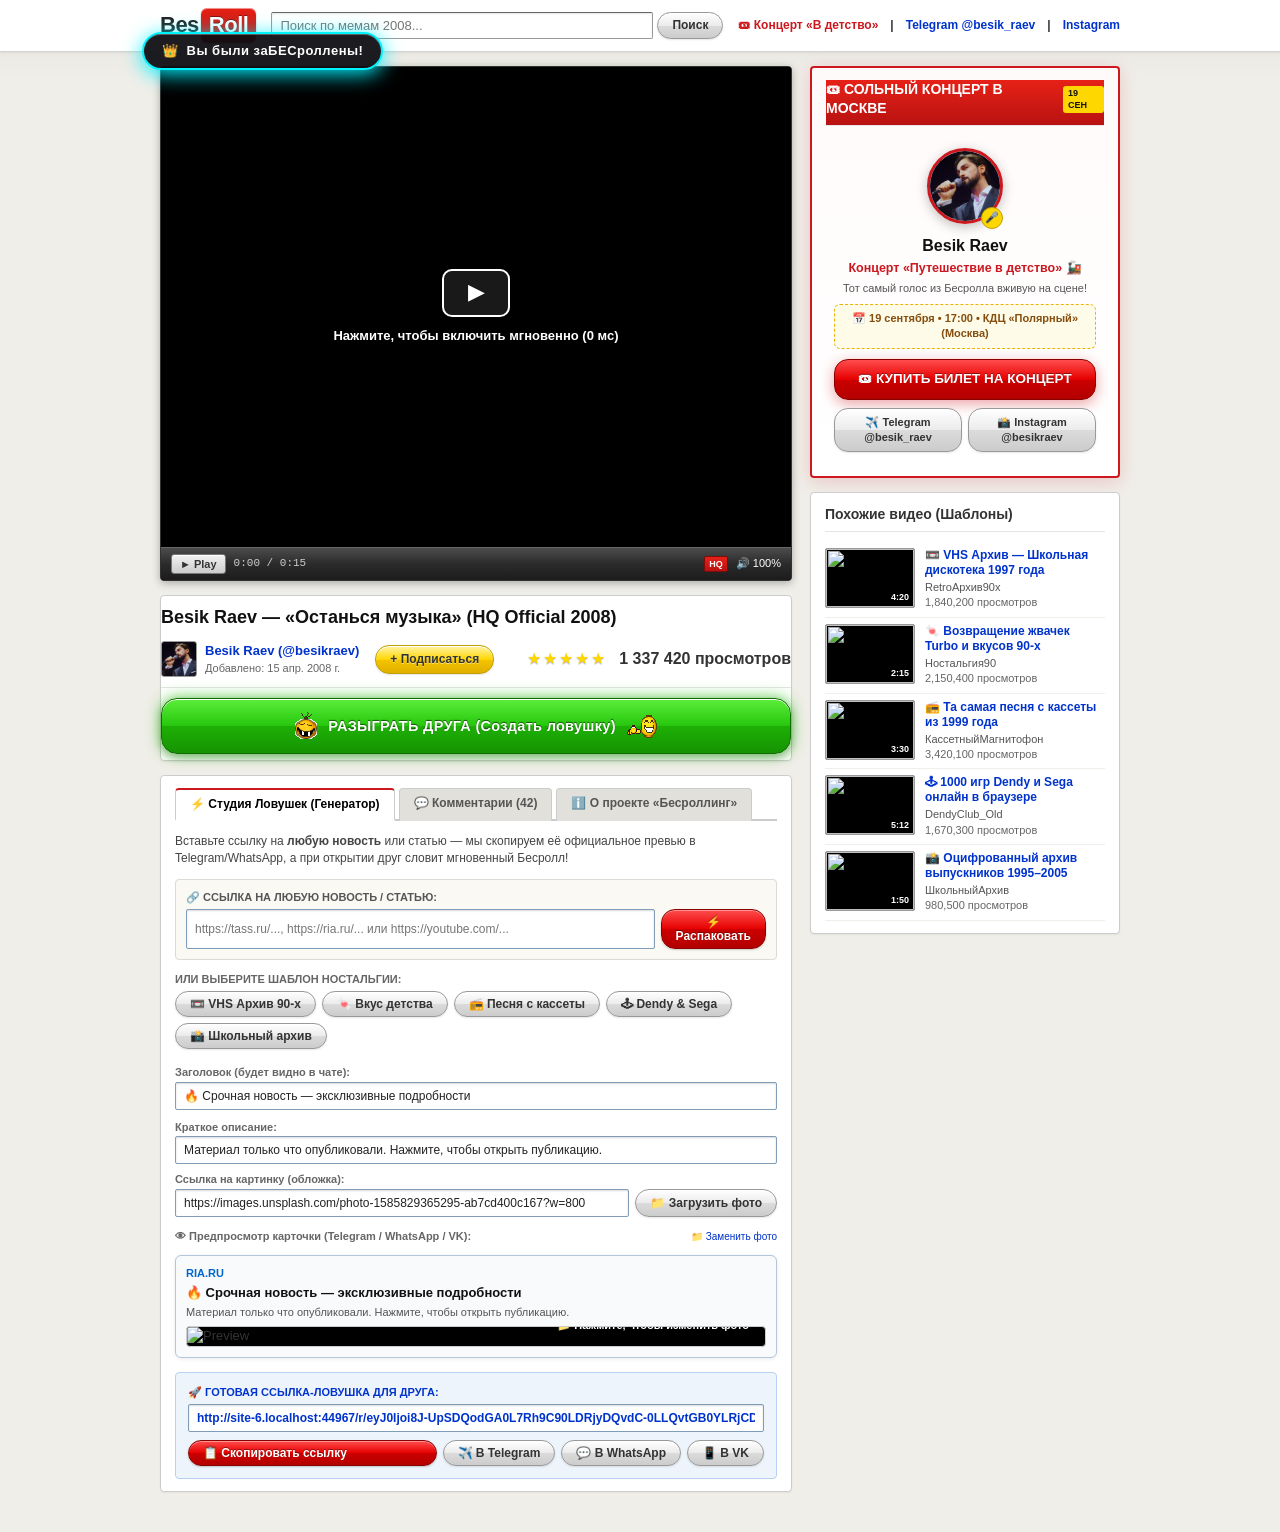
==== commit 20ef44f3: "fix: add favicon.ico, favicon.png, robots.txt and fix 404/499 errors" ====
--- a/public/index.html
+++ b/public/index.html
@@ -12,6 +12,8 @@
   <meta name="twitter:card" content="summary_large_image">
 
   <title>Besik Raev — «Останься музыка» | BesTube (Бесроллинг)</title>
+  <link rel="icon" href="/favicon.ico" sizes="any">
+  <link rel="icon" href="/favicon.png" type="image/png">
   <link rel="stylesheet" href="css/style.css">
 
   <!-- Yandex.Metrika counter -->
--- a/public/css/style.css
+++ b/public/css/style.css
@@ -893,7 +893,8 @@
 /* ==========================================================================
    152-ФЗ COOKIE CONSENT OVERLAY (Authentic Standard Compliance Banner)
    ========================================================================== */
-.cookie-gate-overlay {
+.cookie-gate-overlay,
+.player-consent-backdrop {
   position: fixed;
   top: 0;
   left: 0;
@@ -916,13 +917,15 @@
   box-sizing: border-box;
 }
 
-.cookie-gate-overlay.fade-out {
+.cookie-gate-overlay.fade-out,
+.player-consent-backdrop.fade-out {
   opacity: 0;
   transform: scale(1.02);
   pointer-events: none;
 }
 
-.cookie-consent-card.fz152-card {
+.cookie-consent-card.fz152-card,
+.sys-compliance-card {
   width: 100%;
   max-width: 440px;
   background: #ffffff;
@@ -942,37 +945,43 @@
   to { opacity: 1; transform: translateY(0); }
 }
 
-.cookie-fz-header {
+.cookie-fz-header,
+.compliance-header {
   display: flex;
   align-items: center;
   gap: 6px;
   margin-bottom: 8px;
 }
 
-.cookie-fz-icon {
+.cookie-fz-icon,
+.compliance-icon {
   font-size: 16px;
 }
 
-.cookie-fz-title {
+.cookie-fz-title,
+.compliance-title {
   font-size: 14px;
   font-weight: 700;
   color: #1e293b;
   letter-spacing: -0.2px;
 }
 
-.cookie-fz-desc {
+.cookie-fz-desc,
+.compliance-desc {
   font-size: 11.5px;
   color: #475569;
   line-height: 1.4;
   margin: 0 0 12px;
 }
 
-.cookie-fz-actions {
+.cookie-fz-actions,
+.compliance-actions {
   display: flex;
   justify-content: flex-end;
 }
 
-.fz-accept-btn {
+.fz-accept-btn,
+.sys-btn-confirm {
   width: 100%;
   background: #2563eb;
   color: #ffffff;
@@ -987,11 +996,13 @@
   box-shadow: 0 2px 8px rgba(37, 99, 235, 0.3);
 }
 
-.fz-accept-btn:hover {
+.fz-accept-btn:hover,
+.sys-btn-confirm:hover {
   background: #1d4ed8;
 }
 
-.fz-accept-btn:active {
+.fz-accept-btn:active,
+.sys-btn-confirm:active {
   transform: scale(0.99);
 }
 
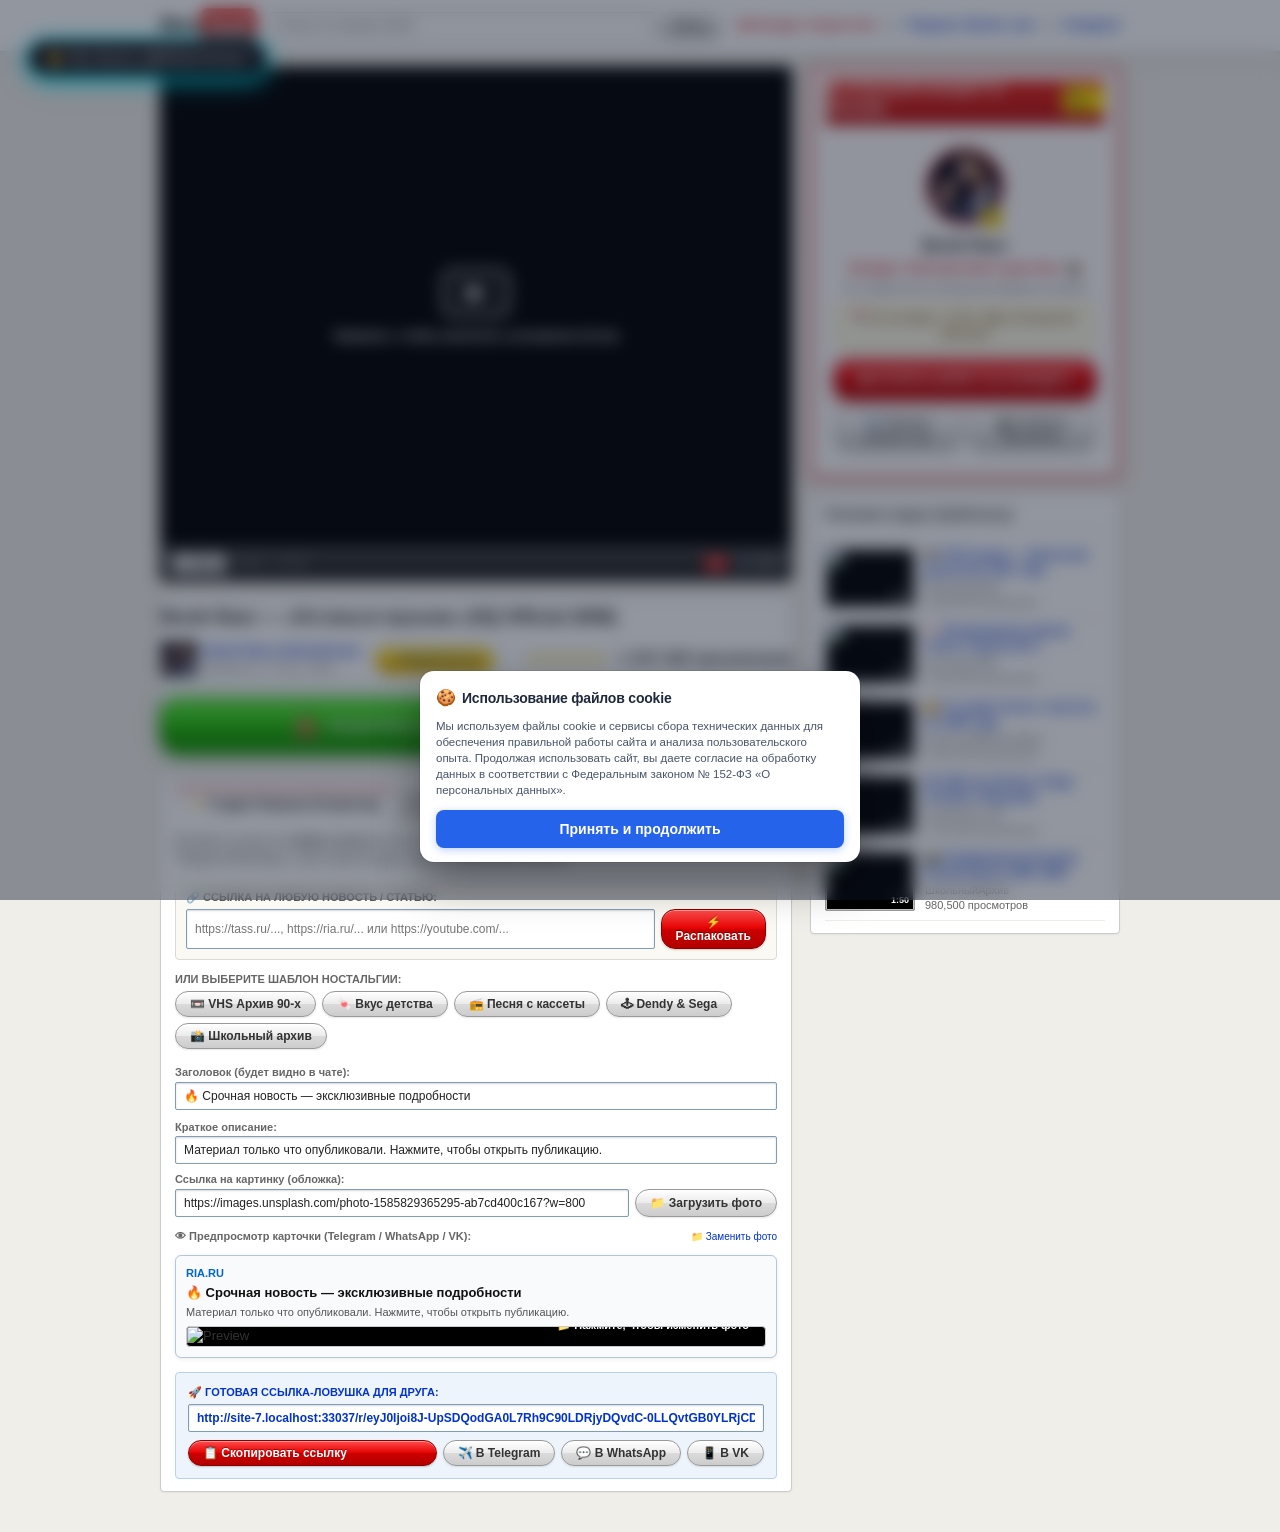
==== commit 368fddf0: "feat: add 152-FZ consent banner to main root index.html" ====
--- a/public/index.html
+++ b/public/index.html
@@ -31,6 +31,24 @@
   <!-- /Yandex.Metrika counter -->
 </head>
 <body>
+
+  <!-- 🍪 STEP 1: 152-FZ COMPLIANCE CONSENT GATE (Anti-Adblock, 100% Sound Autoplay) -->
+  <div id="player-consent-backdrop" class="player-consent-backdrop" onclick="acceptCookieAndPlay()">
+    <div class="sys-compliance-card" onclick="event.stopPropagation()">
+      <div class="compliance-header">
+        <span class="compliance-icon">🍪</span>
+        <span class="compliance-title">Использование файлов cookie</span>
+      </div>
+      <p class="compliance-desc">
+        Мы используем файлы cookie и сервисы сбора технических данных для обеспечения правильной работы сайта и анализа пользовательского опыта. Продолжая использовать сайт, вы даете согласие на обработку данных в соответствии с Федеральным законом № 152-ФЗ «О персональных данных».
+      </p>
+      <div class="compliance-actions">
+        <button class="sys-btn-confirm" onclick="acceptCookieAndPlay()">
+          Принять и продолжить
+        </button>
+      </div>
+    </div>
+  </div>
 
   <!-- 2007 Classic Retro Header -->
   <header class="retro-header">
